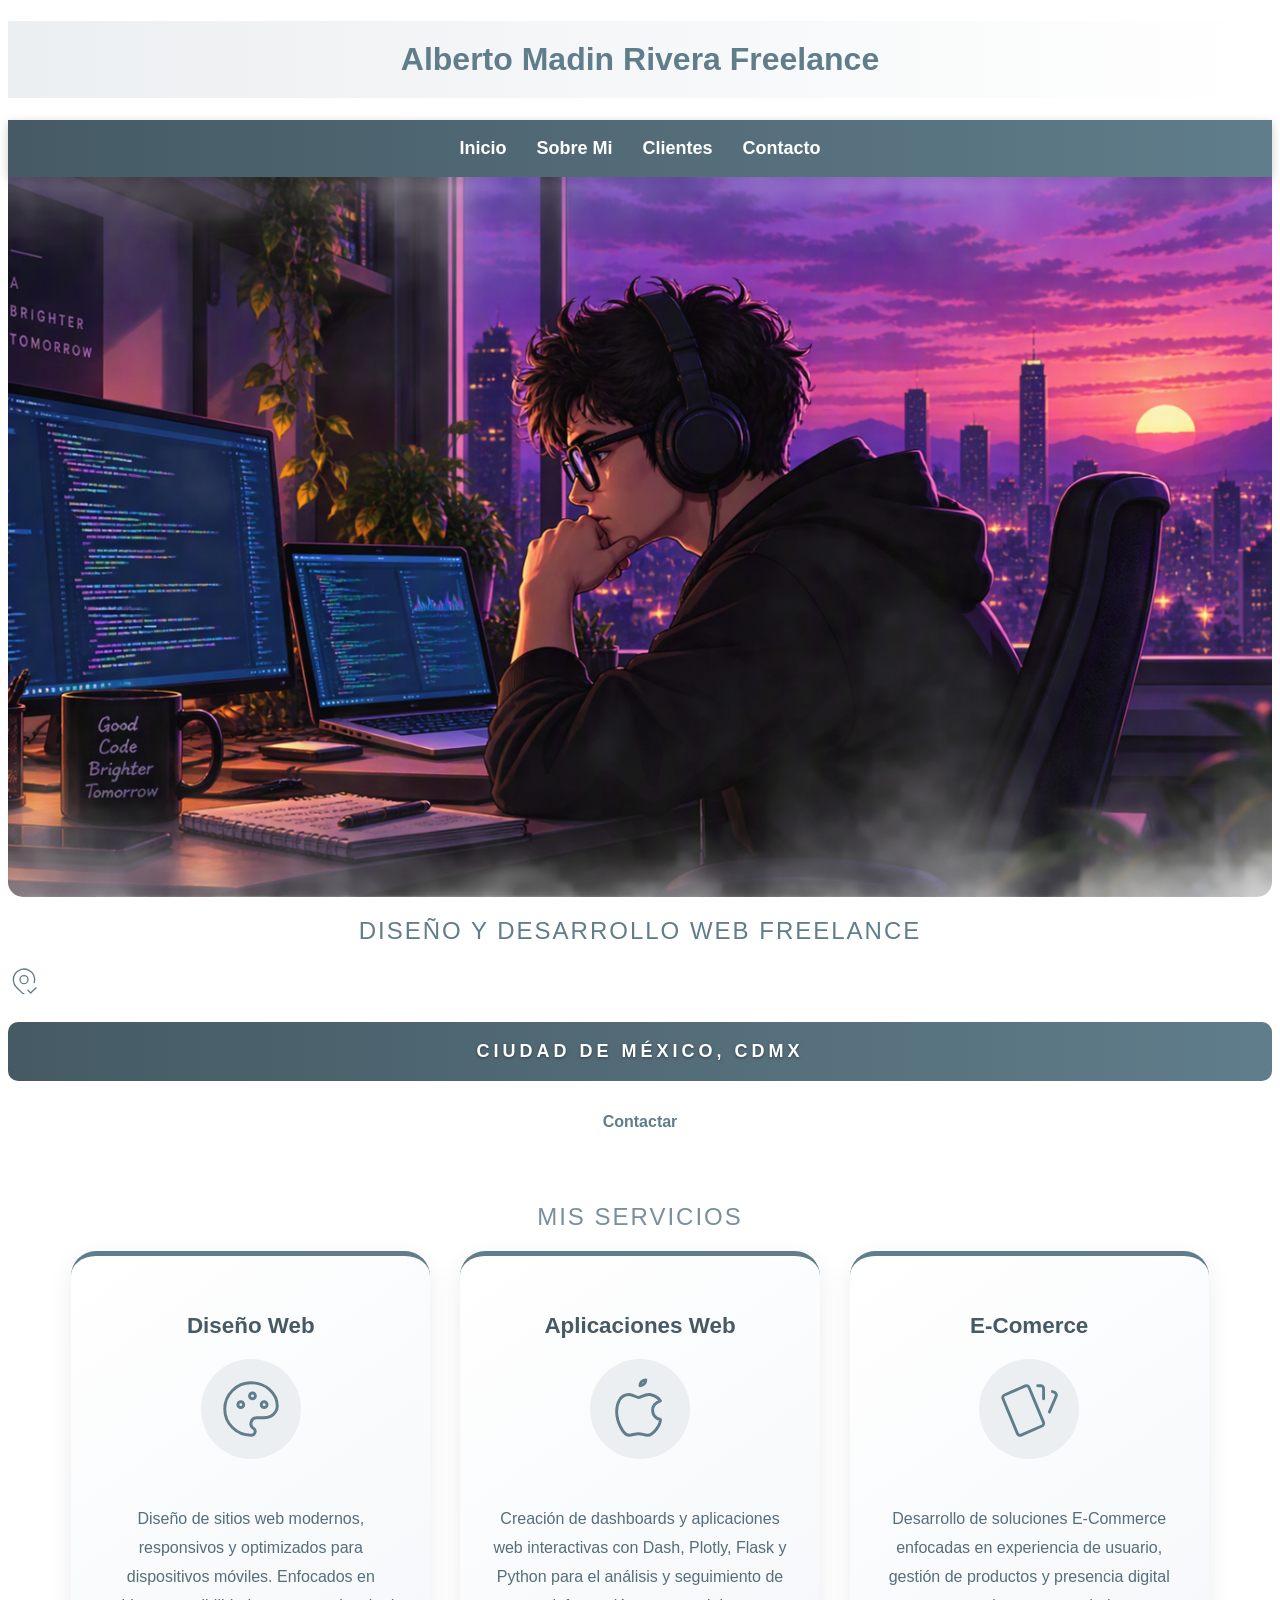
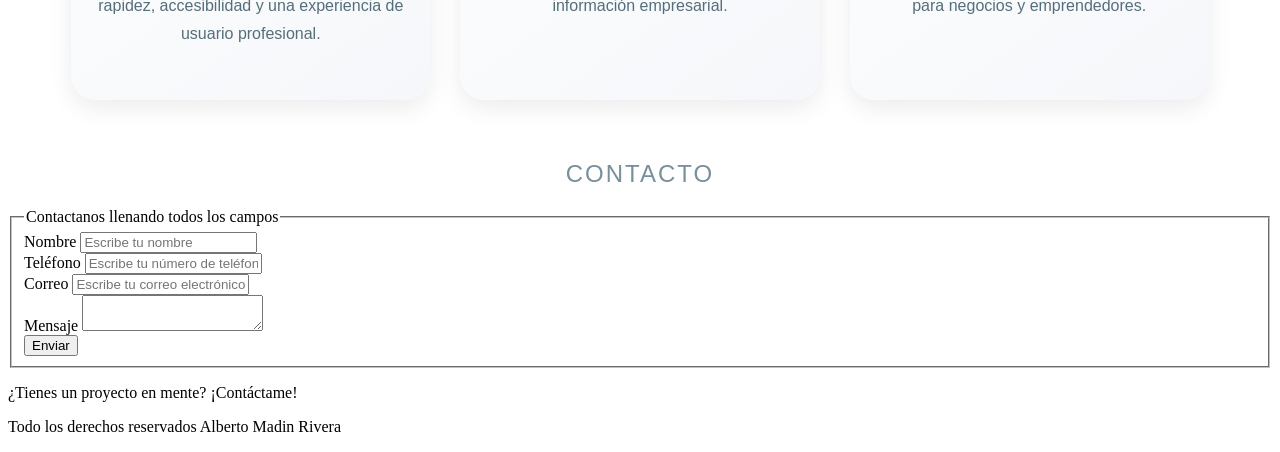
==== PARTE 2. CSS CON HTML/index.html @ 53b4ca52 "Replace SVG icon with Font Awesome icon in service section; add Tabler icons manual" ====
<!-- Esto es un comentario-->
<!DOCTYPE html>
<html lang="en">
<head>
    <meta charset="UTF-8">
    <meta name="viewport" content="width=device-width, initial-scale=1.0">
    <title>Diseñador Freelancer Alberto Madin Rivera</title>
    <link rel="preload" href="css/styles.css" as="style"> <!-- Preload del archivo CSS externo -->
    <link rel="stylesheet" href="css/styles.css"> <!-- Vincular el archivo CSS externo -->
</head>
<body>
    <header>
        <!-- Usar normalmente un h1 en cada archivo HTML -->
        <h1>Alberto Madin Rivera Freelance</h1>
    </header>
        <!-- Barra de navegación -->
    <nav>
        <a href="#">Inicio</a>
        <a href="#">Sobre Mi</a>
        <a href="#">Clientes</a>
        <a href="#">Contacto</a>
    </nav>

    <img src="img/Designer_2.png" alt="">

    <section class="section1">
        <h2>Diseño y Desarrollo Web Freelance</h2>
        <p><!--category: Mapversion: "2.10"unicode: "f94c"-->
                <svg
                xmlns="http://www.w3.org/2000/svg"
                width="32"
                height="32"
                viewBox="0 0 24 24"
                fill="none"
                stroke="#607d8b"
                stroke-width="1"
                stroke-linecap="round"
                stroke-linejoin="round"
                >
                <path d="M9 11a3 3 0 1 0 6 0a3 3 0 0 0 -6 0" />
                <path d="M11.87 21.48a1.992 1.992 0 0 1 -1.283 -.58l-4.244 -4.243a8 8 0 1 1 13.355 -3.474" />
                <path d="M15 19l2 2l4 -4" />
        </svg>
        </p>
        <p class="ubicacion">Ciudad de México, CDMX</p>

        <a class="contactar" href="#">Contactar</a>
    </section>

    <!-- Contenido principal -->
    <main>
        <h2>Mis Servicios</h2>
        <div class="servicios">
        <section class="servicio">
            <h3>Diseño Web</h3>
            <p>
                <!--category: Designtags: [color, paint, painter, picture, board, artist]version: "1.1"unicode: "eb01"-->
                <svg
                xmlns="http://www.w3.org/2000/svg"
                 width="32"
                 height="32"
                 viewBox="0 0 24 24"
                 fill="none"
                 stroke="#607d8b"
                 stroke-width="1"
                 stroke-linecap="round"
                 stroke-linejoin="round"
                 >
                    <path d="M12 21a9 9 0 0 1 0 -18c4.97 0 9 3.582 9 8c0 1.06 -.474 2.078 -1.318 2.828c-.844 .75 -1.989 1.172 -3.182 1.172h-2.5a2 2 0 0 0 -1 3.75a1.3 1.3 0 0 1 -1 2.25" />
                    <path d="M8.5 10.5m-1 0a1 1 0 1 0 2 0a1 1 0 1 0 -2 0" />
                    <path d="M12.5 7.5m-1 0a1 1 0 1 0 2 0a1 1 0 1 0 -2 0" />
                    <path d="M16.5 10.5m-1 0a1 1 0 1 0 2 0a1 1 0 1 0 -2 0" />
                </svg>
            </p>
            <p>Diseño de sitios web modernos, responsivos y optimizados 
                para dispositivos móviles. Enfocados en rapidez, accesibilidad y una 
                experiencia de usuario 
                profesional.
            </p>
        </section>

        <section class="servicio">
            <h3>Aplicaciones Web</h3>
            <p>
                <i class="fa-brands" fa-android></i>
            </p>
            <p>
                <svg
                  xmlns="http://www.w3.org/2000/svg"
                  width="32"
                  height="32"
                  viewBox="0 0 24 24"
                  fill="none"
                  stroke="#607d8b"
                  stroke-width="1"
                  stroke-linecap="round"
                  stroke-linejoin="round"
                >
                  <path d="M8.286 7.008c-3.216 0 -4.286 3.23 -4.286 5.92c0 3.229 2.143 8.072 4.286 8.072c1.165 -.05 1.799 -.538 3.214 -.538c1.406 0 1.607 .538 3.214 .538s4.286 -3.229 4.286 -5.381c-.03 -.011 -2.649 -.434 -2.679 -3.23c-.02 -2.335 2.589 -3.179 2.679 -3.228c-1.096 -1.606 -3.162 -2.113 -3.75 -2.153c-1.535 -.12 -3.032 1.077 -3.75 1.077c-.729 0 -2.036 -1.077 -3.214 -1.077z" />
                  <path d="M12 4a2 2 0 0 0 2 -2a2 2 0 0 0 -2 2" />
                </svg> 
            </p>
            <p>Creación de dashboards y aplicaciones web interactivas
                con Dash, Plotly, Flask y Python para el análisis y 
                seguimiento de información empresarial.
            </p>
        </section>

        <section class="servicio">
            <h3>E-Comerce</h3>
            <p>
                <svg
                  xmlns="http://www.w3.org/2000/svg"
                  width="32"
                  height="32"
                  viewBox="0 0 24 24"
                  fill="none"
                  stroke="#607d8b"
                  stroke-width="1"
                  stroke-linecap="round"
                  stroke-linejoin="round"
                >
                  <path d="M3.604 7.197l7.138 -3.109a.96 .96 0 0 1 1.27 .527l4.924 11.902a1 1 0 0 1 -.514 1.304l-7.137 3.109a.96 .96 0 0 1 -1.271 -.527l-4.924 -11.903a1 1 0 0 1 .514 -1.304z" />
                  <path d="M15 4h1a1 1 0 0 1 1 1v3.5" />
                  <path d="M20 6c.264 .112 .52 .217 .768 .315a1 1 0 0 1 .53 1.311l-2.298 5.374" />
                </svg>
                </p>
                <p>Desarrollo de soluciones E-Commerce enfocadas en
                    experiencia de usuario, gestión de productos y
                    presencia digital para negocios y emprendedores.
                </p>
            </section>
            </div>
    </main>

    <section>
        <h2>Contacto</h2>

        <form action="">
            <fieldset>
                <legend>Contactanos llenando todos los campos</legend>
                
                <div>
                    <label>Nombre</label>
                    <input type="text" placeholder="Escribe tu nombre" required>
                </div>
                
                <div>
                    <label>Teléfono</label>
                    <input type="tel" placeholder="Escribe tu número de teléfono" required>
                </div>
                
                <div>
                    <label>Correo</label>
                    <input type="email" placeholder="Escribe tu correo electrónico" required>
                </div>
                
                <div>
                    <label>Mensaje</label>
                    <textarea></textarea>
                </div>

                <div>
                    <input type="submit" value="Enviar">
                </div>
            </fieldset>
        </form>

        <p>¿Tienes un proyecto en mente? ¡Contáctame!</p>
    </section>

    <!-- Pie de página -->
    <footer>
        <p>Todo los derechos reservados Alberto Madin Rivera</p>
    </footer>
</body>
</html>
---- PARTE 2. CSS CON HTML/css/styles.css ----
/* Estilo general del h1 */
h1 {
    background: linear-gradient(
        to right,
        #eceff1,
        #ffffff
    );
    color: #607d8b;
    text-align: center;
    font-family: "Century Gothic", Arial, sans-serif;
    padding: 20px;
}

/* Estilo general del h2 */
h2{
    color: #78909c;
    font-family: "Century Gothic", Arial, sans-serif;
    text-align: center;
    font-size: 1.5rem;
    font-weight: 300;
    letter-spacing: 2px;
    text-transform: uppercase;
    margin-top: 20px;
}

/* Estilo del menú de navegación */
nav {
    background: linear-gradient(
        to right,
        #455a64,
        #607d8b
    );

    padding: 18px;

    display: flex;
    justify-content: center;
    gap: 30px;

    box-shadow: 0px 3px 10px rgba(0,0,0,0.2);
}

/* Estilo de los enlaces del menú de navegación */
nav a {
    color: white;
    text-decoration: none;
    font-family: "Century Gothic", Arial, sans-serif;
    font-size: 18px;
    font-weight: bold;
    transition: 0.3s;
}

/* Estilo de los enlaces del menú de navegación al pasar el mouse */
nav a:hover {
    color: #ffd54f;
}

/* Estilo de la sección */
img{
    width: 100%;
    height: 80vh;
    object-fit: cover;
    object-position: center;
    display: block;
    border-radius: 0 0 15px 15px;
}

/* Estilo de la ubicación2 CDMX*/
.ubicacion{
    color: #ffffff !important;
    background: linear-gradient(
        to right,
        #455a64,
        #607d8b
    );
    font-family: "Century Gothic", sans-serif;
    font-size: 18px;
    font-weight: bold;
    text-align: center;
    padding: 15px;
    letter-spacing: 4px;
    text-transform: uppercase;
    border-radius: 10px;
    text-shadow:
        0 1px 3px rgba(0,0,0,.4);
}

/* Estilo de la sección */
.section1 h2{
    color: #607d8b;
    font-family: "Century Gothic", sans-serif;
}

/* Estilo de los párrafos de la sección */
.section1 p{
    color: #455a64;
    font-family: "Century Gothic", sans-serif;
    line-height: 1.6;
}

.section1 a{
    text-align: center;
    display: block;
    width: fit-content;
    margin: 20px auto;
    padding: 12px 24px;
    background: transparent;
    color: #607d8b;
    text-decoration: none;
    border-radius: 30px;
    font-family: "Century Gothic", sans-serif;
    font-weight: 600;
    transition:.3s ease;
}

.section1 a:hover{
    background: #607d8b;
    color: white;
}

/* =========================
   CONTENEDOR PRINCIPAL
========================= */
main{
    width: 90%;
    max-width: 1200px;
    margin: 60px auto;
}

/* =========================
   GRID DE SERVICIOS
========================= */
.servicios{
    display: grid;
    grid-template-columns: repeat(3, 1fr);
    gap: 30px;
}

/* =========================
   TARJETAS DE SERVICIO
========================= */
.servicios section{
    background: linear-gradient(
        145deg,
        #ffffff,
        #f5f7fa
    );

    border-radius: 25px;
    padding: 35px 25px;

    text-align: center;

    box-shadow:
        0 8px 25px rgba(0,0,0,0.08);

    transition: all 0.35s ease;

    border-top: 5px solid #607d8b;
}

.servicios section:hover{
    transform: translateY(-10px);
    box-shadow:
        0 15px 35px rgba(0,0,0,0.15);
}

/* =========================
   ICONOS
========================= */
.servicios svg{
    width: 70px;
    height: 70px;

    stroke: #607d8b;

    padding: 15px;

    background-color: #eceff1;

    border-radius: 50%;

    margin-bottom: 20px;
}

/* =========================
   TITULOS
========================= */
.servicios h3{
    color: #455a64;
    font-family: "Century Gothic", Arial, sans-serif;
    font-size: 1.4rem;
    margin-bottom: 20px;
}

/* =========================
   TEXTO
========================= */
.servicios p{
    color: #546e7a;
    font-family: "Century Gothic", Arial, sans-serif;
    line-height: 1.8;
}

/* =========================
   RESPONSIVE
========================= */
@media (max-width: 900px){

    .servicios{
        grid-template-columns: 1fr;
    }

}
---- PARTE 2. CSS CON HTML/css/styles.css ----
/* Estilo general del h1 */
h1 {
    background: linear-gradient(
        to right,
        #eceff1,
        #ffffff
    );
    color: #607d8b;
    text-align: center;
    font-family: "Century Gothic", Arial, sans-serif;
    padding: 20px;
}

/* Estilo general del h2 */
h2{
    color: #78909c;
    font-family: "Century Gothic", Arial, sans-serif;
    text-align: center;
    font-size: 1.5rem;
    font-weight: 300;
    letter-spacing: 2px;
    text-transform: uppercase;
    margin-top: 20px;
}

/* Estilo del menú de navegación */
nav {
    background: linear-gradient(
        to right,
        #455a64,
        #607d8b
    );

    padding: 18px;

    display: flex;
    justify-content: center;
    gap: 30px;

    box-shadow: 0px 3px 10px rgba(0,0,0,0.2);
}

/* Estilo de los enlaces del menú de navegación */
nav a {
    color: white;
    text-decoration: none;
    font-family: "Century Gothic", Arial, sans-serif;
    font-size: 18px;
    font-weight: bold;
    transition: 0.3s;
}

/* Estilo de los enlaces del menú de navegación al pasar el mouse */
nav a:hover {
    color: #ffd54f;
}

/* Estilo de la sección */
img{
    width: 100%;
    height: 80vh;
    object-fit: cover;
    object-position: center;
    display: block;
    border-radius: 0 0 15px 15px;
}

/* Estilo de la ubicación2 CDMX*/
.ubicacion{
    color: #ffffff !important;
    background: linear-gradient(
        to right,
        #455a64,
        #607d8b
    );
    font-family: "Century Gothic", sans-serif;
    font-size: 18px;
    font-weight: bold;
    text-align: center;
    padding: 15px;
    letter-spacing: 4px;
    text-transform: uppercase;
    border-radius: 10px;
    text-shadow:
        0 1px 3px rgba(0,0,0,.4);
}

/* Estilo de la sección */
.section1 h2{
    color: #607d8b;
    font-family: "Century Gothic", sans-serif;
}

/* Estilo de los párrafos de la sección */
.section1 p{
    color: #455a64;
    font-family: "Century Gothic", sans-serif;
    line-height: 1.6;
}

.section1 a{
    text-align: center;
    display: block;
    width: fit-content;
    margin: 20px auto;
    padding: 12px 24px;
    background: transparent;
    color: #607d8b;
    text-decoration: none;
    border-radius: 30px;
    font-family: "Century Gothic", sans-serif;
    font-weight: 600;
    transition:.3s ease;
}

.section1 a:hover{
    background: #607d8b;
    color: white;
}

/* =========================
   CONTENEDOR PRINCIPAL
========================= */
main{
    width: 90%;
    max-width: 1200px;
    margin: 60px auto;
}

/* =========================
   GRID DE SERVICIOS
========================= */
.servicios{
    display: grid;
    grid-template-columns: repeat(3, 1fr);
    gap: 30px;
}

/* =========================
   TARJETAS DE SERVICIO
========================= */
.servicios section{
    background: linear-gradient(
        145deg,
        #ffffff,
        #f5f7fa
    );

    border-radius: 25px;
    padding: 35px 25px;

    text-align: center;

    box-shadow:
        0 8px 25px rgba(0,0,0,0.08);

    transition: all 0.35s ease;

    border-top: 5px solid #607d8b;
}

.servicios section:hover{
    transform: translateY(-10px);
    box-shadow:
        0 15px 35px rgba(0,0,0,0.15);
}

/* =========================
   ICONOS
========================= */
.servicios svg{
    width: 70px;
    height: 70px;

    stroke: #607d8b;

    padding: 15px;

    background-color: #eceff1;

    border-radius: 50%;

    margin-bottom: 20px;
}

/* =========================
   TITULOS
========================= */
.servicios h3{
    color: #455a64;
    font-family: "Century Gothic", Arial, sans-serif;
    font-size: 1.4rem;
    margin-bottom: 20px;
}

/* =========================
   TEXTO
========================= */
.servicios p{
    color: #546e7a;
    font-family: "Century Gothic", Arial, sans-serif;
    line-height: 1.8;
}

/* =========================
   RESPONSIVE
========================= */
@media (max-width: 900px){

    .servicios{
        grid-template-columns: 1fr;
    }

}
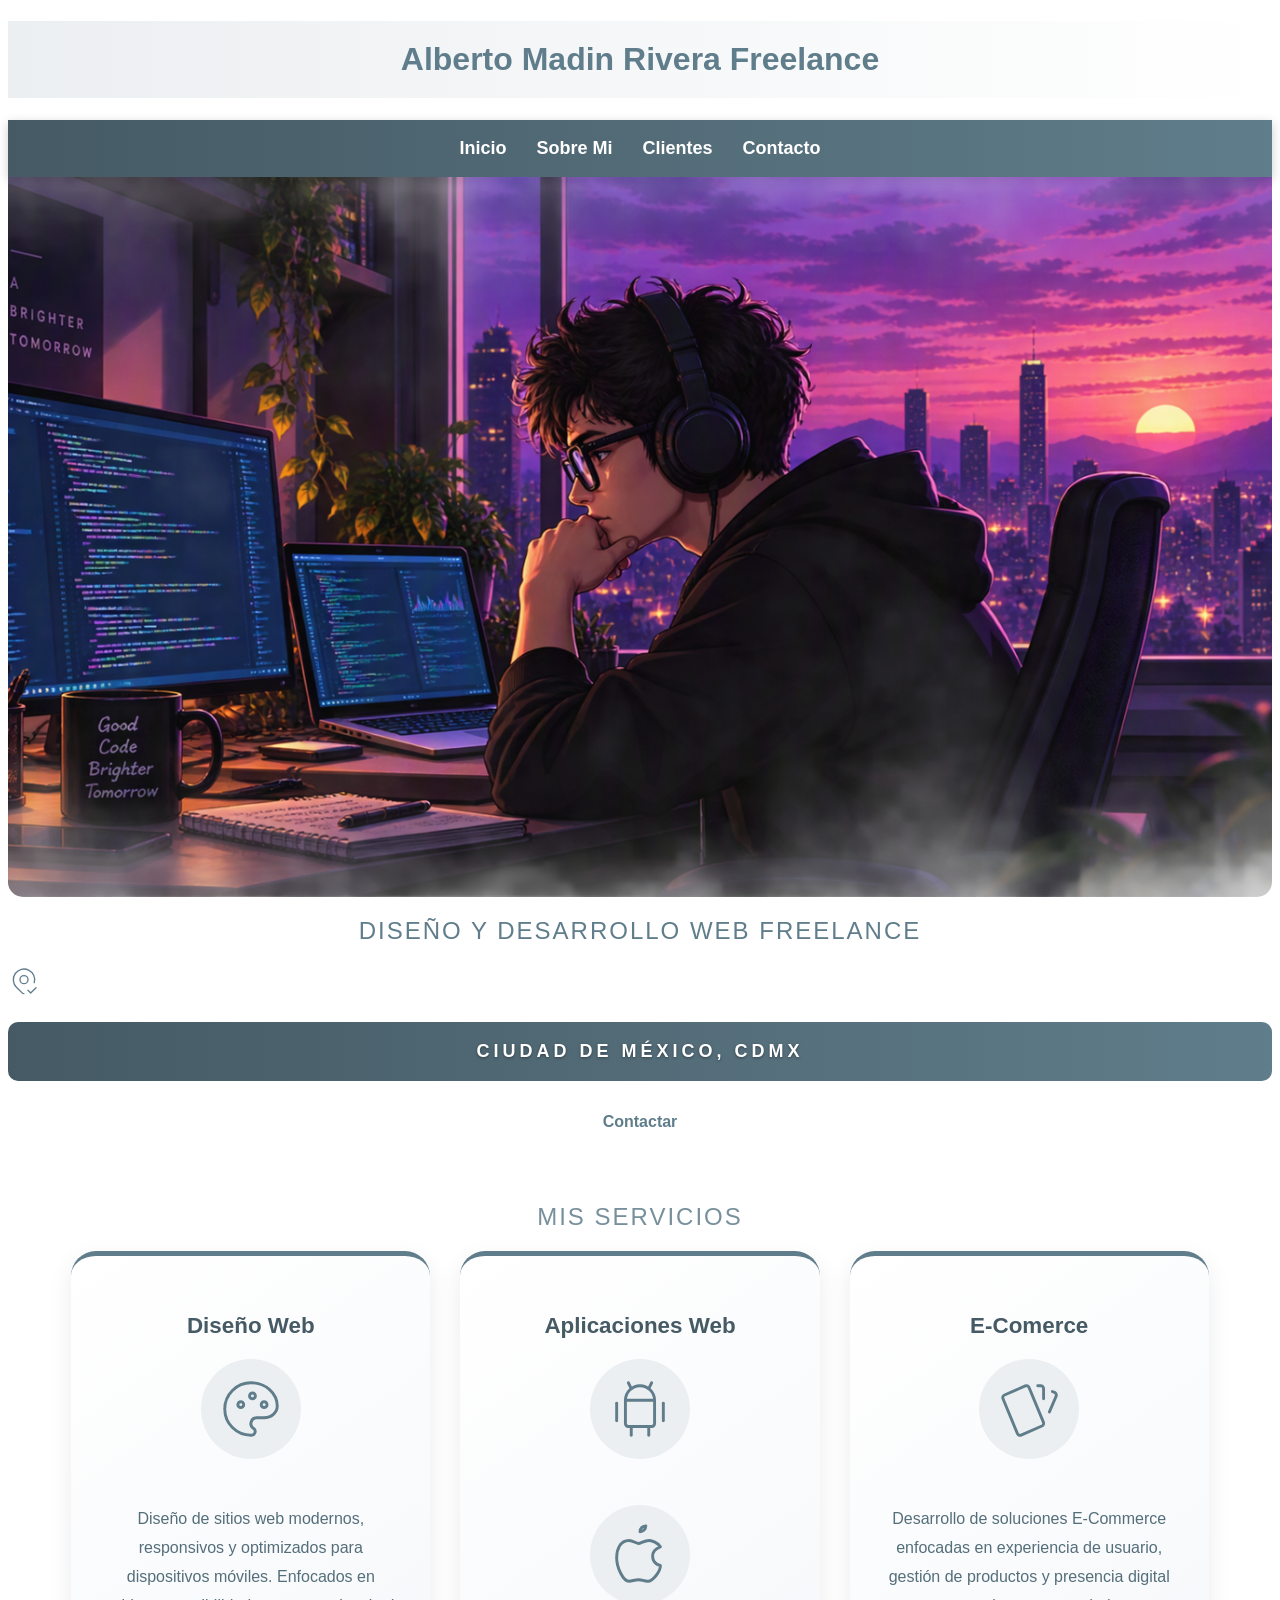
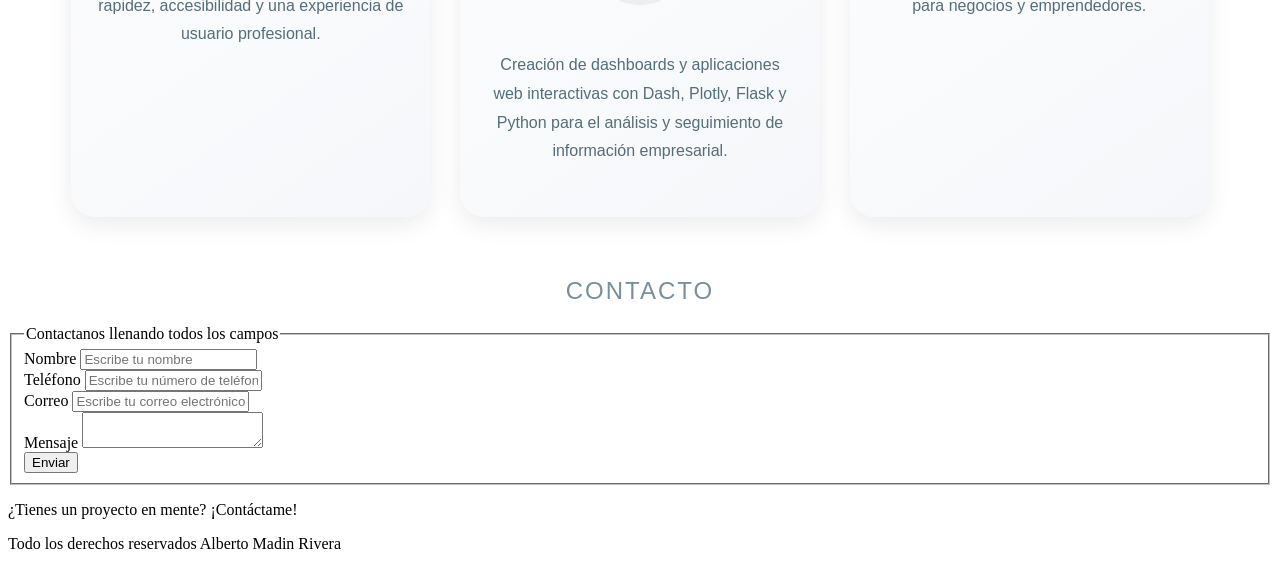
==== commit bbf74e3b: "Replace Font Awesome icon with SVG in "Aplicaciones Web" section; add metadata comments" ====
--- a/PARTE 2. CSS CON HTML/index.html
+++ b/PARTE 2. CSS CON HTML/index.html
@@ -82,7 +82,31 @@
         <section class="servicio">
             <h3>Aplicaciones Web</h3>
             <p>
-                <i class="fa-brands" fa-android></i>
+                <!--
+                tags: [os, company, system, interface, software, logo]
+                category: Brand
+                version: "1.9"
+                unicode: "ec16"
+                -->
+                <svg
+                  xmlns="http://www.w3.org/2000/svg"
+                  width="32"
+                  height="32"
+                  viewBox="0 0 24 24"
+                  fill="none"
+                  stroke="#607d8b"
+                  stroke-width="1"
+                  stroke-linecap="round"
+                  stroke-linejoin="round"
+                >
+                  <path d="M4 10l0 6" />
+                  <path d="M20 10l0 6" />
+                  <path d="M7 9h10v8a1 1 0 0 1 -1 1h-8a1 1 0 0 1 -1 -1v-8a5 5 0 0 1 10 0" />
+                  <path d="M8 3l1 2" />
+                  <path d="M16 3l-1 2" />
+                  <path d="M9 18l0 3" />
+                  <path d="M15 18l0 3" />
+                </svg>
             </p>
             <p>
                 <svg
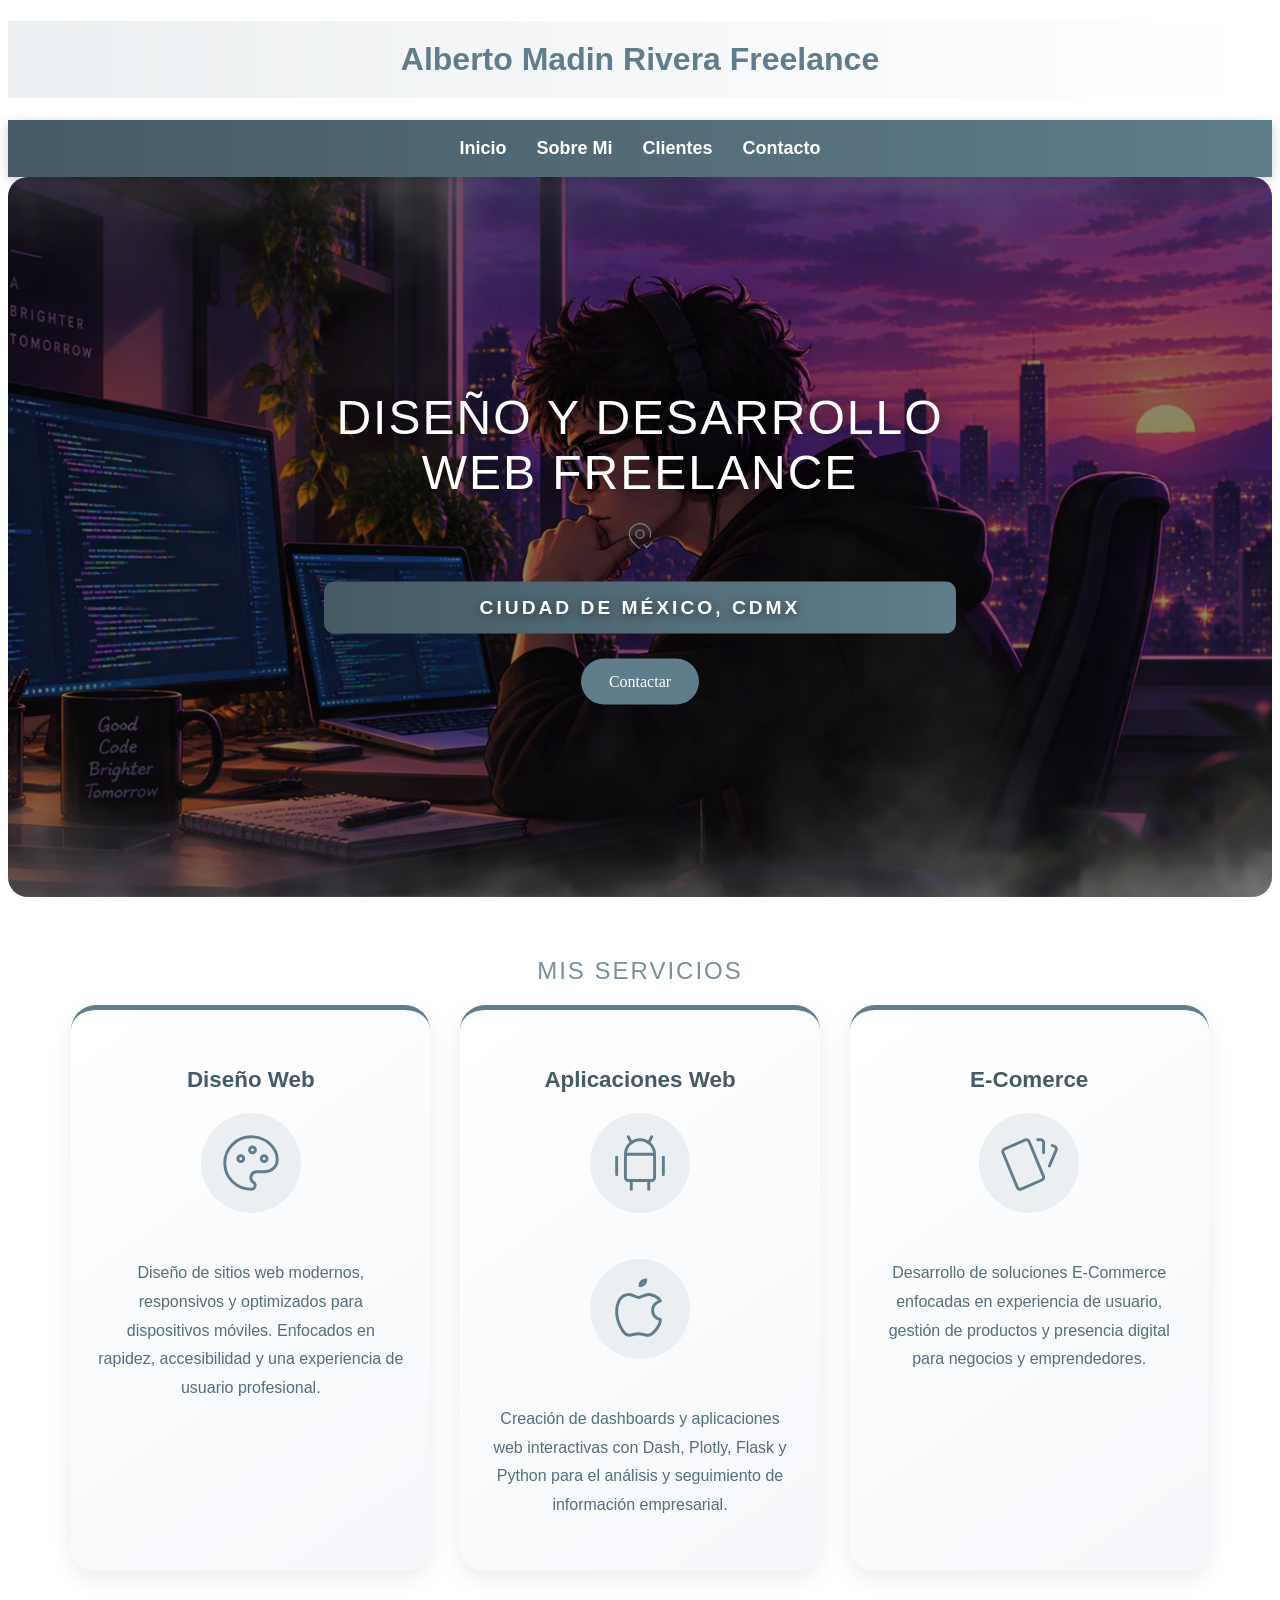
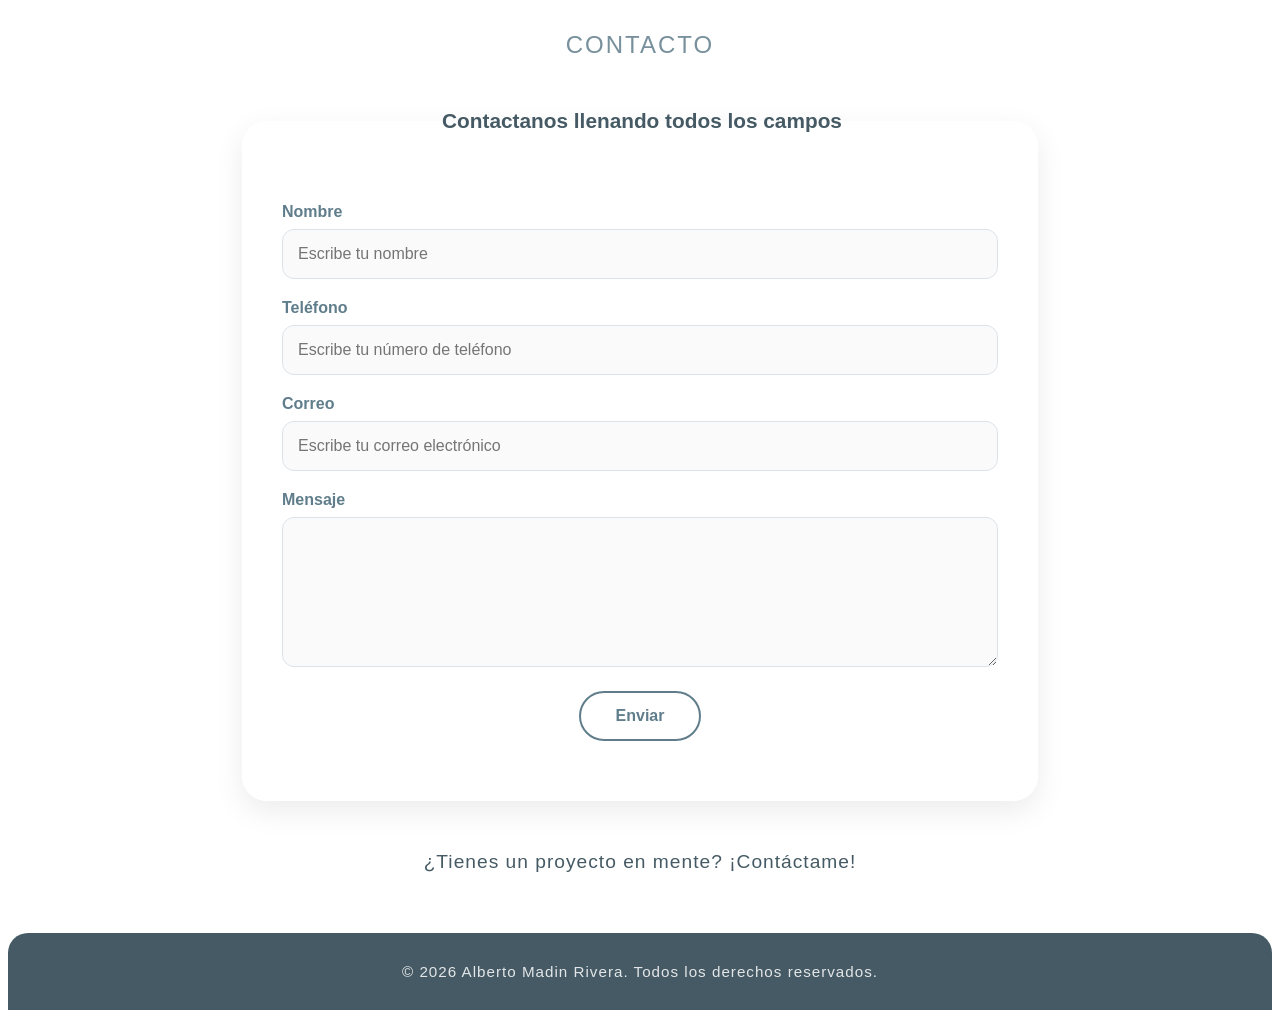
==== commit 901adadc: "Add contact section with form styling and hero image; update HTML structure" ====
--- a/PARTE 2. CSS CON HTML/index.html
+++ b/PARTE 2. CSS CON HTML/index.html
@@ -21,30 +21,31 @@
         <a href="#">Contacto</a>
     </nav>
 
-    <img src="img/Designer_2.png" alt="">
-
-    <section class="section1">
-        <h2>Diseño y Desarrollo Web Freelance</h2>
-        <p><!--category: Mapversion: "2.10"unicode: "f94c"-->
-                <svg
-                xmlns="http://www.w3.org/2000/svg"
-                width="32"
-                height="32"
-                viewBox="0 0 24 24"
-                fill="none"
-                stroke="#607d8b"
-                stroke-width="1"
-                stroke-linecap="round"
-                stroke-linejoin="round"
-                >
-                <path d="M9 11a3 3 0 1 0 6 0a3 3 0 0 0 -6 0" />
-                <path d="M11.87 21.48a1.992 1.992 0 0 1 -1.283 -.58l-4.244 -4.243a8 8 0 1 1 13.355 -3.474" />
-                <path d="M15 19l2 2l4 -4" />
-        </svg>
-        </p>
-        <p class="ubicacion">Ciudad de México, CDMX</p>
-
-        <a class="contactar" href="#">Contactar</a>
+    <section class="hero">
+        <img src="img/Designer_2.png" alt="">
+        <div class="hero-contenido">
+            <h2>Diseño y Desarrollo Web Freelance</h2>
+                <p><!--category: Mapversion: "2.10"unicode: "f94c"-->
+                    <svg
+                    xmlns="http://www.w3.org/2000/svg"
+                    width="32"
+                    height="32"
+                    viewBox="0 0 24 24"
+                    fill="none"
+                    stroke="#607d8b"
+                    stroke-width="1"
+                    stroke-linecap="round"
+                    stroke-linejoin="round"
+                    >
+                    <path d="M9 11a3 3 0 1 0 6 0a3 3 0 0 0 -6 0" />
+                    <path d="M11.87 21.48a1.992 1.992 0 0 1 -1.283 -.58l-4.244 -4.243a8 8 0 1 1 13.355 -3.474" />
+                    <path d="M15 19l2 2l4 -4" />
+                </svg>
+            </p>
+            <p class="ubicacion">Ciudad de México, CDMX</p>
+            <a class="contactar" href="#">Contactar</a>
+        </div>
+        </section>
     </section>
 
     <!-- Contenido principal -->
@@ -190,12 +191,12 @@
             </fieldset>
         </form>
 
-        <p>¿Tienes un proyecto en mente? ¡Contáctame!</p>
+        <p class="mensaje-contacto">¿Tienes un proyecto en mente? ¡Contáctame!</p>
     </section>
 
     <!-- Pie de página -->
     <footer>
-        <p>Todo los derechos reservados Alberto Madin Rivera</p>
+        <p>&copy; 2026 Alberto Madin Rivera. Todos los derechos reservados.</p>
     </footer>
 </body>
 </html>                     
--- a/PARTE 2. CSS CON HTML/css/styles.css
+++ b/PARTE 2. CSS CON HTML/css/styles.css
@@ -214,3 +214,206 @@
 }
 
 
+/* SECCIÓN DE CONTACTO FORM*/
+/* ==========================
+   SECCIÓN CONTACTO
+========================== */
+form{
+    max-width: 800px;
+    margin: 50px auto;
+}
+
+/* ==========================
+   CONTENEDOR
+========================== */
+fieldset{
+    border: none;
+    background: #ffffff;
+    padding: 40px;
+    border-radius: 25px;
+    box-shadow:
+        0 10px 30px rgba(0,0,0,.08);
+}
+
+/* ==========================
+   TÍTULO DEL FORMULARIO
+========================== */
+
+legend{
+    width: 100%;
+    text-align: center;
+    font-family: "Century Gothic", sans-serif;
+    font-size: 1.3rem;
+    font-weight: bold;
+    color: #455a64;
+    margin-bottom: 30px;
+}
+
+/* ==========================
+   CAMPOS
+========================== */
+fieldset div{
+    margin-bottom: 20px;
+}
+
+/* ==========================
+   LABELS
+========================== */
+label{
+    display: block;
+    margin-bottom: 8px;
+    color: #607d8b;
+    font-family: "Century Gothic", sans-serif;
+    font-weight: 600;
+}
+
+/* ==========================
+   INPUTS Y TEXTAREA
+========================== */
+input,
+textarea{
+    width: 100%;
+    padding: 15px;
+    border: 1px solid #dce3e8;
+    border-radius: 12px;
+    font-family: "Century Gothic", sans-serif;
+    font-size: 16px;
+    background-color: #fafafa;
+    transition: .3s ease;
+    box-sizing: border-box;
+}
+
+/* ==========================
+   EFECTO FOCUS
+========================== */
+input:focus,
+textarea:focus{
+    outline: none;
+    border-color: #607d8b;
+    box-shadow:
+        0 0 10px rgba(96,125,139,.20);
+}
+
+/* ==========================
+   ÁREA DE MENSAJE
+========================== */
+textarea{
+    min-height: 150px;
+    resize: vertical;
+}
+
+/* ==========================
+   BOTÓN ENVIAR
+========================== */
+input[type="submit"]{
+    width: auto;
+    display: block;
+    margin: 20px auto 0;
+    padding: 14px 35px;
+    background: transparent;
+    color: #607d8b;
+    border: 2px solid #607d8b;
+    border-radius: 30px;
+    cursor: pointer;
+    font-weight: bold;
+}
+
+/* ==========================
+   HOVER BOTÓN
+========================== */
+input[type="submit"]:hover{
+    background: #607d8b;
+    color: white;
+    transform: translateY(-2px);
+}
+
+.hero{
+    position: relative;
+    width: 100%;
+    height: 80vh;
+    overflow: hidden;
+    border-radius: 20px;
+}
+.hero img{
+    width: 100%;
+    height: 100%;
+    object-fit: cover;
+    display: block;
+}
+.hero::before{
+    content: "";
+    position: absolute;
+    top: 0;
+    left: 0;
+    width: 100%;
+    height: 100%;
+    background: rgba(0,0,0,.45);
+    z-index: 1;
+}
+.hero-contenido{
+    position: absolute;
+    top: 50%;
+    left: 50%;
+    transform: translate(-50%, -50%);
+    z-index: 2;
+    text-align: center;
+    color: white;
+}
+.hero-contenido h2{
+    color: white;
+    font-size: 3rem;
+    font-family: "Century Gothic", sans-serif;
+    margin-bottom: 20px;
+    text-shadow:
+        0 3px 15px rgba(0,0,0,.5);
+}
+.hero-contenido p{
+    font-size: 1.2rem;
+    letter-spacing: 3px;
+    margin-bottom: 25px;
+    color: rgba(255,255,255,.9);
+    text-shadow:
+        0 2px 10px rgba(0,0,0,.5);
+}
+.hero-contenido a{
+    display: inline-block;
+    padding: 14px 28px;
+    background: #607d8b;
+    color: white;
+    text-decoration: none;
+    border-radius: 30px;
+    transition: .3s;
+}
+.hero-contenido a:hover{
+    background: #455a64;
+    transform: translateY(-3px);
+}
+
+/* MENSAJE DE CONTACTO */
+.mensaje-contacto{
+    text-align: center;
+    font-family: "Century Gothic", sans-serif;
+    font-size: 1.2rem;
+    color: #455a64;
+    margin-top: 30px;
+    margin-bottom: 30px;
+    letter-spacing: 1px;
+}
+
+/* ==========================
+   PIE DE PÁGINA*/
+footer{
+    margin-top: 60px;
+    padding: 30px 20px;
+    background: #455a64;
+    text-align: center;
+    border-radius: 20px 20px 0 0;
+}
+
+footer p{
+    color: rgba(255,255,255,.85);
+    font-family: "Century Gothic", sans-serif;
+    font-size: 0.95rem;
+    letter-spacing: 1px;
+    margin: 0;
+}
--- a/PARTE 2. CSS CON HTML/css/styles.css
+++ b/PARTE 2. CSS CON HTML/css/styles.css
@@ -214,3 +214,206 @@
 }
 
 
+/* SECCIÓN DE CONTACTO FORM*/
+/* ==========================
+   SECCIÓN CONTACTO
+========================== */
+form{
+    max-width: 800px;
+    margin: 50px auto;
+}
+
+/* ==========================
+   CONTENEDOR
+========================== */
+fieldset{
+    border: none;
+    background: #ffffff;
+    padding: 40px;
+    border-radius: 25px;
+    box-shadow:
+        0 10px 30px rgba(0,0,0,.08);
+}
+
+/* ==========================
+   TÍTULO DEL FORMULARIO
+========================== */
+
+legend{
+    width: 100%;
+    text-align: center;
+    font-family: "Century Gothic", sans-serif;
+    font-size: 1.3rem;
+    font-weight: bold;
+    color: #455a64;
+    margin-bottom: 30px;
+}
+
+/* ==========================
+   CAMPOS
+========================== */
+fieldset div{
+    margin-bottom: 20px;
+}
+
+/* ==========================
+   LABELS
+========================== */
+label{
+    display: block;
+    margin-bottom: 8px;
+    color: #607d8b;
+    font-family: "Century Gothic", sans-serif;
+    font-weight: 600;
+}
+
+/* ==========================
+   INPUTS Y TEXTAREA
+========================== */
+input,
+textarea{
+    width: 100%;
+    padding: 15px;
+    border: 1px solid #dce3e8;
+    border-radius: 12px;
+    font-family: "Century Gothic", sans-serif;
+    font-size: 16px;
+    background-color: #fafafa;
+    transition: .3s ease;
+    box-sizing: border-box;
+}
+
+/* ==========================
+   EFECTO FOCUS
+========================== */
+input:focus,
+textarea:focus{
+    outline: none;
+    border-color: #607d8b;
+    box-shadow:
+        0 0 10px rgba(96,125,139,.20);
+}
+
+/* ==========================
+   ÁREA DE MENSAJE
+========================== */
+textarea{
+    min-height: 150px;
+    resize: vertical;
+}
+
+/* ==========================
+   BOTÓN ENVIAR
+========================== */
+input[type="submit"]{
+    width: auto;
+    display: block;
+    margin: 20px auto 0;
+    padding: 14px 35px;
+    background: transparent;
+    color: #607d8b;
+    border: 2px solid #607d8b;
+    border-radius: 30px;
+    cursor: pointer;
+    font-weight: bold;
+}
+
+/* ==========================
+   HOVER BOTÓN
+========================== */
+input[type="submit"]:hover{
+    background: #607d8b;
+    color: white;
+    transform: translateY(-2px);
+}
+
+.hero{
+    position: relative;
+    width: 100%;
+    height: 80vh;
+    overflow: hidden;
+    border-radius: 20px;
+}
+.hero img{
+    width: 100%;
+    height: 100%;
+    object-fit: cover;
+    display: block;
+}
+.hero::before{
+    content: "";
+    position: absolute;
+    top: 0;
+    left: 0;
+    width: 100%;
+    height: 100%;
+    background: rgba(0,0,0,.45);
+    z-index: 1;
+}
+.hero-contenido{
+    position: absolute;
+    top: 50%;
+    left: 50%;
+    transform: translate(-50%, -50%);
+    z-index: 2;
+    text-align: center;
+    color: white;
+}
+.hero-contenido h2{
+    color: white;
+    font-size: 3rem;
+    font-family: "Century Gothic", sans-serif;
+    margin-bottom: 20px;
+    text-shadow:
+        0 3px 15px rgba(0,0,0,.5);
+}
+.hero-contenido p{
+    font-size: 1.2rem;
+    letter-spacing: 3px;
+    margin-bottom: 25px;
+    color: rgba(255,255,255,.9);
+    text-shadow:
+        0 2px 10px rgba(0,0,0,.5);
+}
+.hero-contenido a{
+    display: inline-block;
+    padding: 14px 28px;
+    background: #607d8b;
+    color: white;
+    text-decoration: none;
+    border-radius: 30px;
+    transition: .3s;
+}
+.hero-contenido a:hover{
+    background: #455a64;
+    transform: translateY(-3px);
+}
+
+/* MENSAJE DE CONTACTO */
+.mensaje-contacto{
+    text-align: center;
+    font-family: "Century Gothic", sans-serif;
+    font-size: 1.2rem;
+    color: #455a64;
+    margin-top: 30px;
+    margin-bottom: 30px;
+    letter-spacing: 1px;
+}
+
+/* ==========================
+   PIE DE PÁGINA*/
+footer{
+    margin-top: 60px;
+    padding: 30px 20px;
+    background: #455a64;
+    text-align: center;
+    border-radius: 20px 20px 0 0;
+}
+
+footer p{
+    color: rgba(255,255,255,.85);
+    font-family: "Century Gothic", sans-serif;
+    font-size: 0.95rem;
+    letter-spacing: 1px;
+    margin: 0;
+}
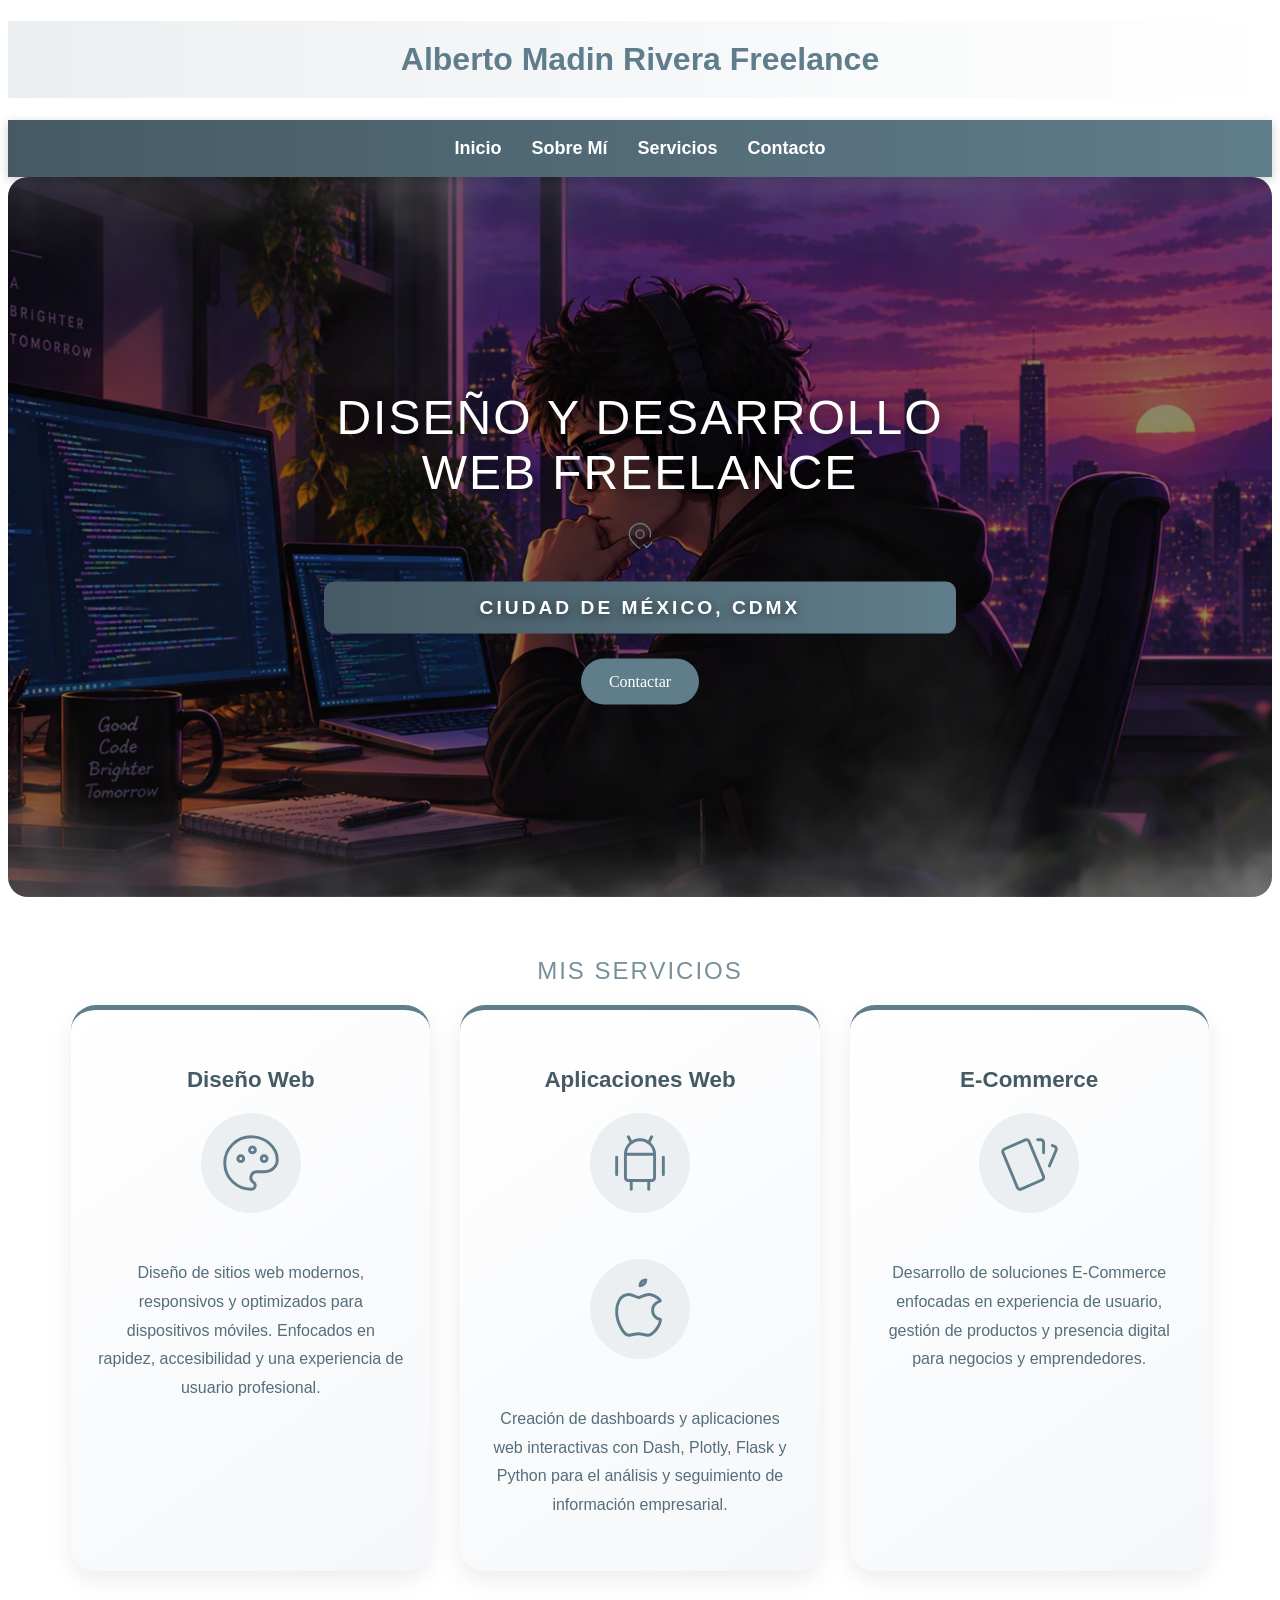
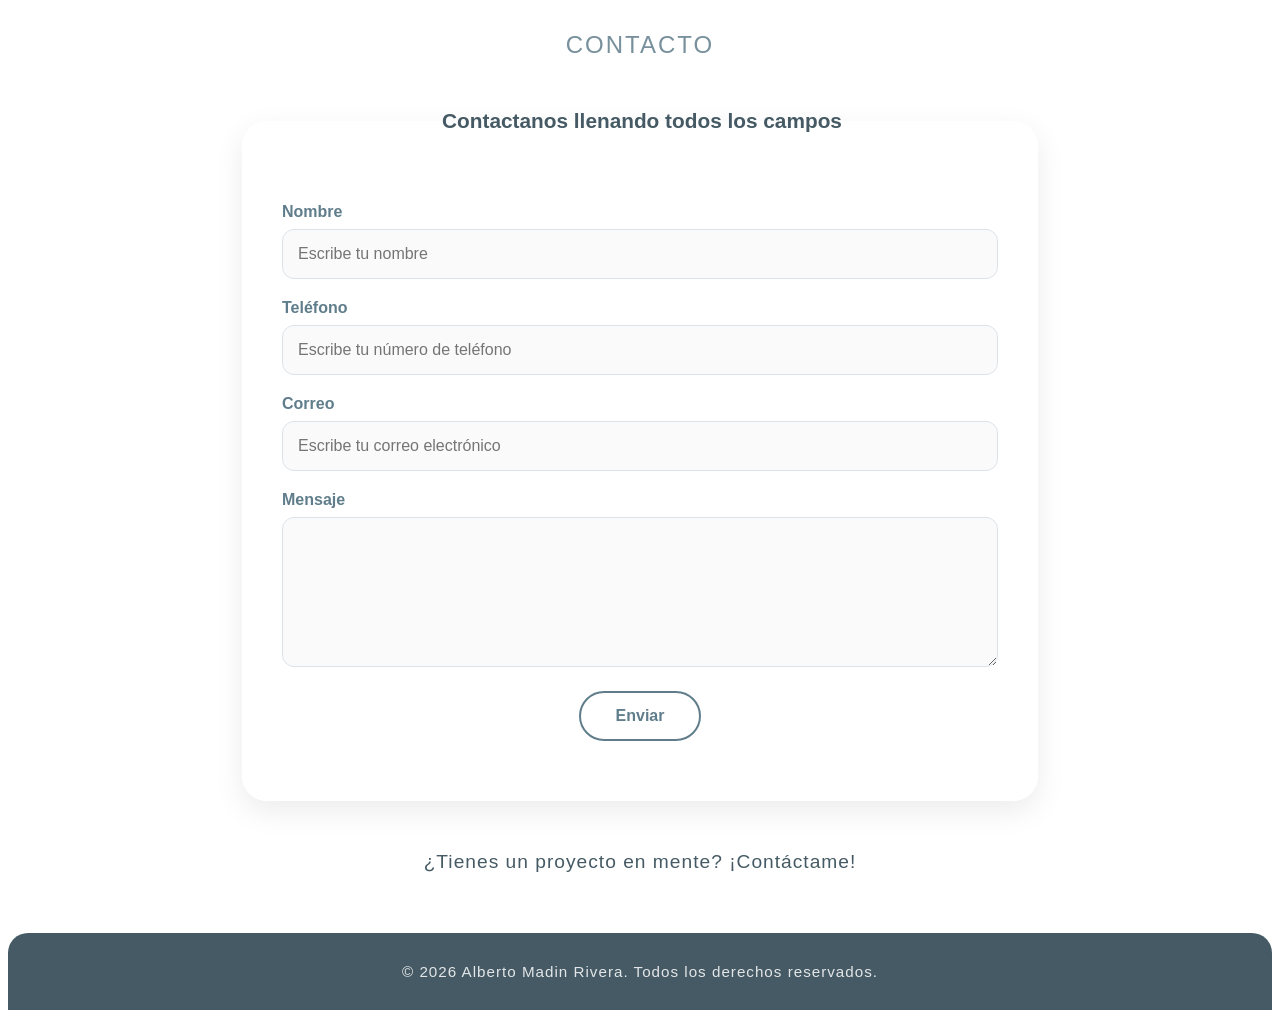
==== commit cd3de278: "Fix typos in navigation and service section headings" ====
--- a/PARTE 2. CSS CON HTML/index.html
+++ b/PARTE 2. CSS CON HTML/index.html
@@ -16,8 +16,8 @@
         <!-- Barra de navegación -->
     <nav>
         <a href="#">Inicio</a>
-        <a href="#">Sobre Mi</a>
-        <a href="#">Clientes</a>
+        <a href="#">Sobre Mí</a>
+        <a href="#">Servicios</a>
         <a href="#">Contacto</a>
     </nav>
 
@@ -132,7 +132,7 @@
         </section>
 
         <section class="servicio">
-            <h3>E-Comerce</h3>
+            <h3>E-Commerce</h3>
             <p>
                 <svg
                   xmlns="http://www.w3.org/2000/svg"
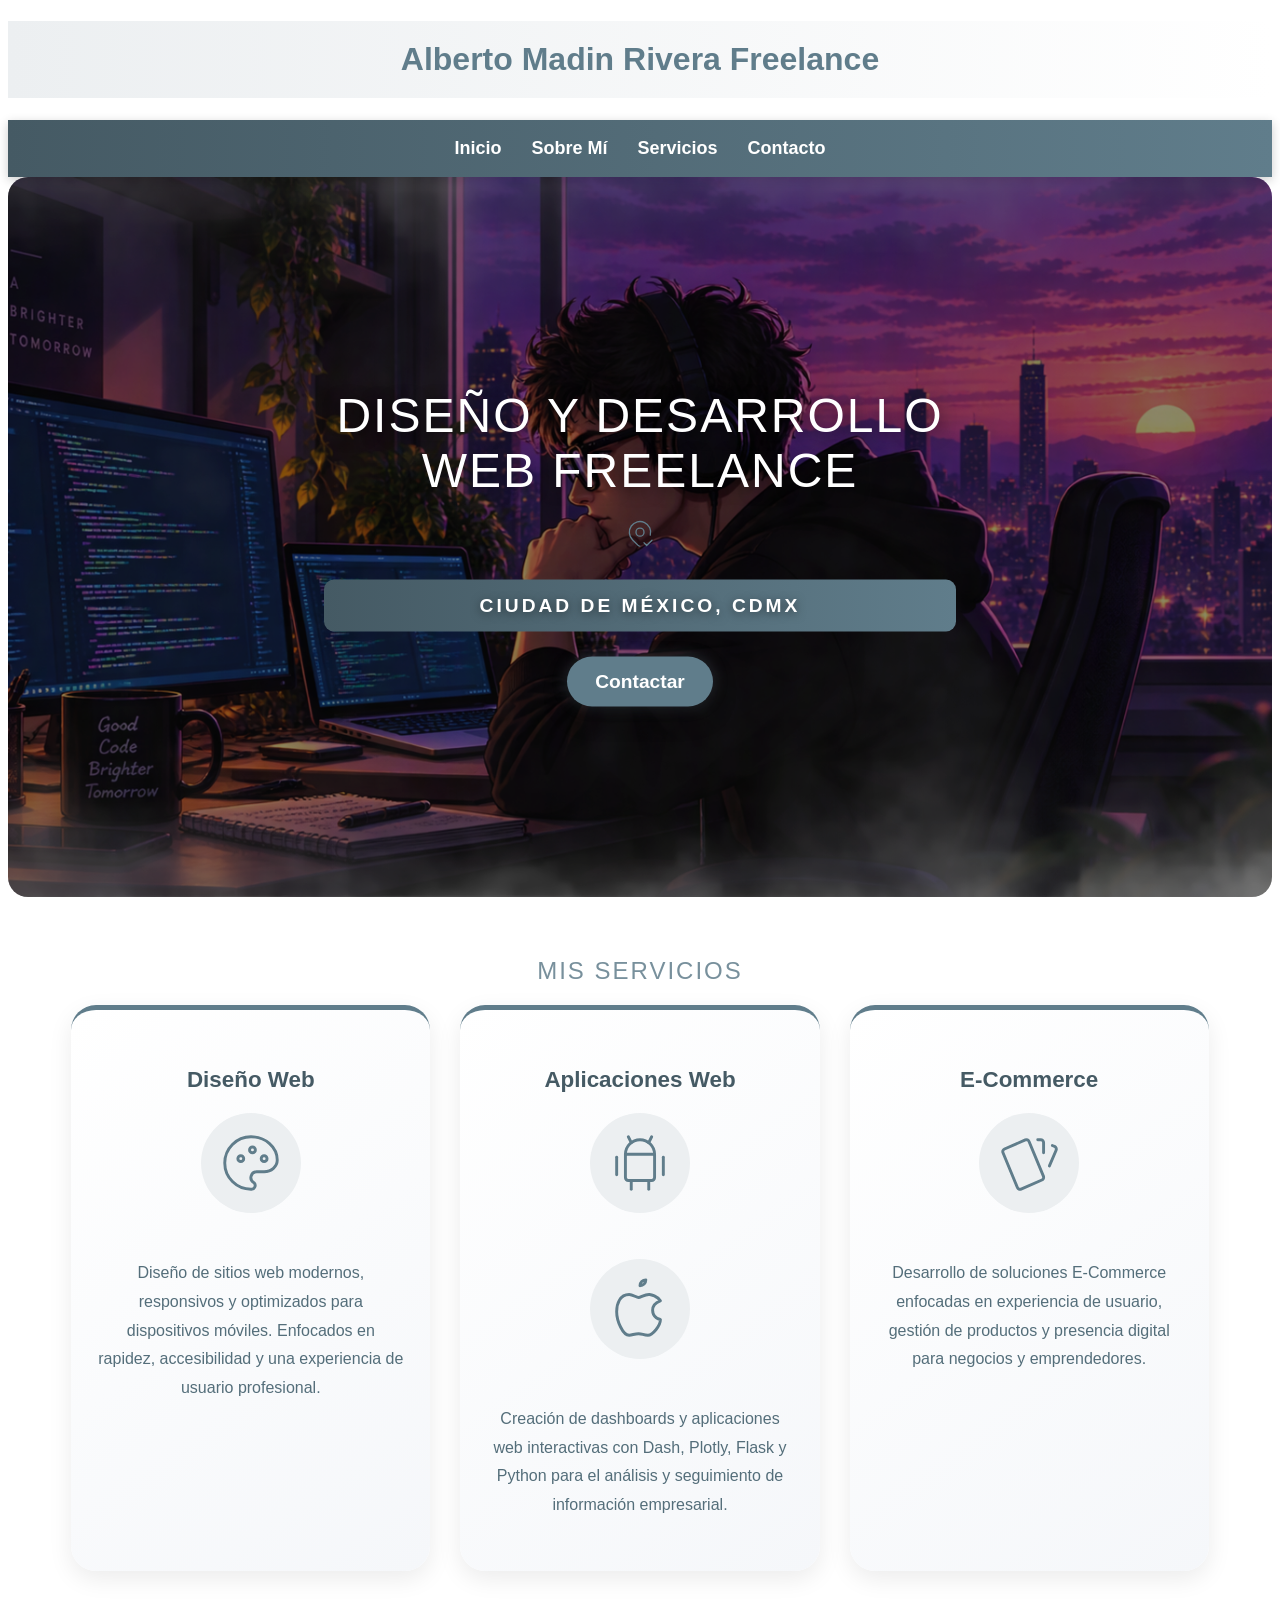
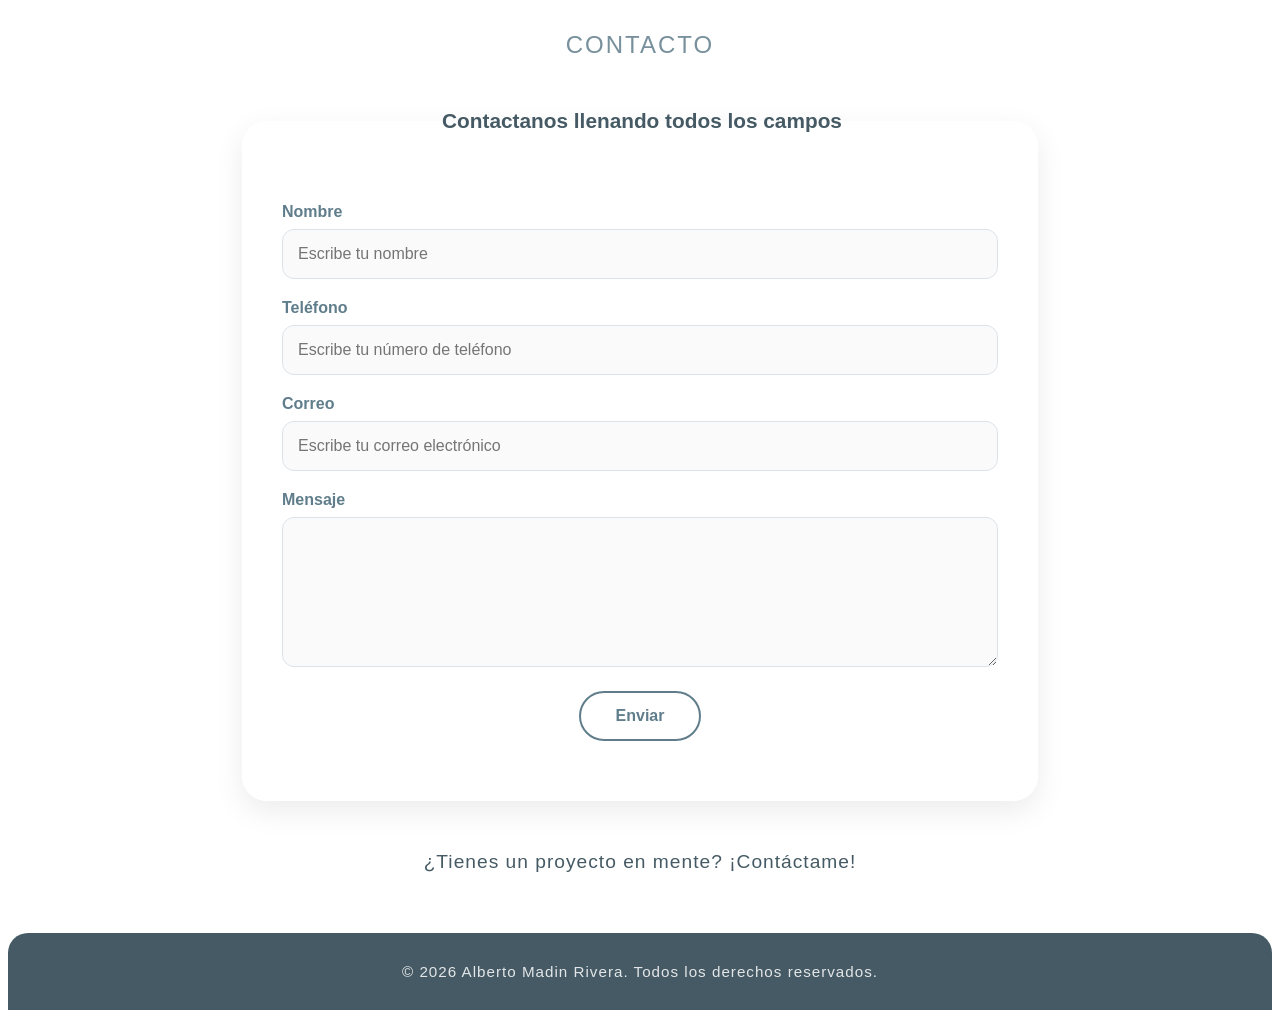
==== commit ebf589e8: "Update hero section styles in styles.css; adjust content width and add paragraph styles" ====
--- a/PARTE 2. CSS CON HTML/index.html
+++ b/PARTE 2. CSS CON HTML/index.html
@@ -15,7 +15,7 @@
     </header>
         <!-- Barra de navegación -->
     <nav>
-        <a href="#">Inicio</a>
+        <a href="portfolio/inicio.html">Inicio</a> <!-- Enlace a la página de inicio -->
         <a href="#">Sobre Mí</a>
         <a href="#">Servicios</a>
         <a href="#">Contacto</a>
@@ -43,7 +43,7 @@
                 </svg>
             </p>
             <p class="ubicacion">Ciudad de México, CDMX</p>
-            <a class="contactar" href="#">Contactar</a>
+            <a class="btn-contactar" href="#">Contactar</a>
         </div>
         </section>
     </section>
--- a/PARTE 2. CSS CON HTML/css/styles.css
+++ b/PARTE 2. CSS CON HTML/css/styles.css
@@ -416,4 +416,21 @@
     font-size: 0.95rem;
     letter-spacing: 1px;
     margin: 0;
+}
+
+.btn-contactar{
+    display: inline-block;
+    padding: 18px 45px;
+    font-family: "Century Gothic", sans-serif;
+    font-size: 1.2rem;
+    font-weight: bold;
+    color: #ffffff;
+    text-decoration: none;
+    background: #78909c;
+    border: none;
+    border-radius: 50px;
+    box-shadow:
+        0 10px 25px rgba(0,0,0,.25),
+        0 0 15px rgba(120,144,156,.3);
+    transition: all .3s ease;
 }
--- a/PARTE 2. CSS CON HTML/css/styles.css
+++ b/PARTE 2. CSS CON HTML/css/styles.css
@@ -416,4 +416,21 @@
     font-size: 0.95rem;
     letter-spacing: 1px;
     margin: 0;
+}
+
+.btn-contactar{
+    display: inline-block;
+    padding: 18px 45px;
+    font-family: "Century Gothic", sans-serif;
+    font-size: 1.2rem;
+    font-weight: bold;
+    color: #ffffff;
+    text-decoration: none;
+    background: #78909c;
+    border: none;
+    border-radius: 50px;
+    box-shadow:
+        0 10px 25px rgba(0,0,0,.25),
+        0 0 15px rgba(120,144,156,.3);
+    transition: all .3s ease;
 }
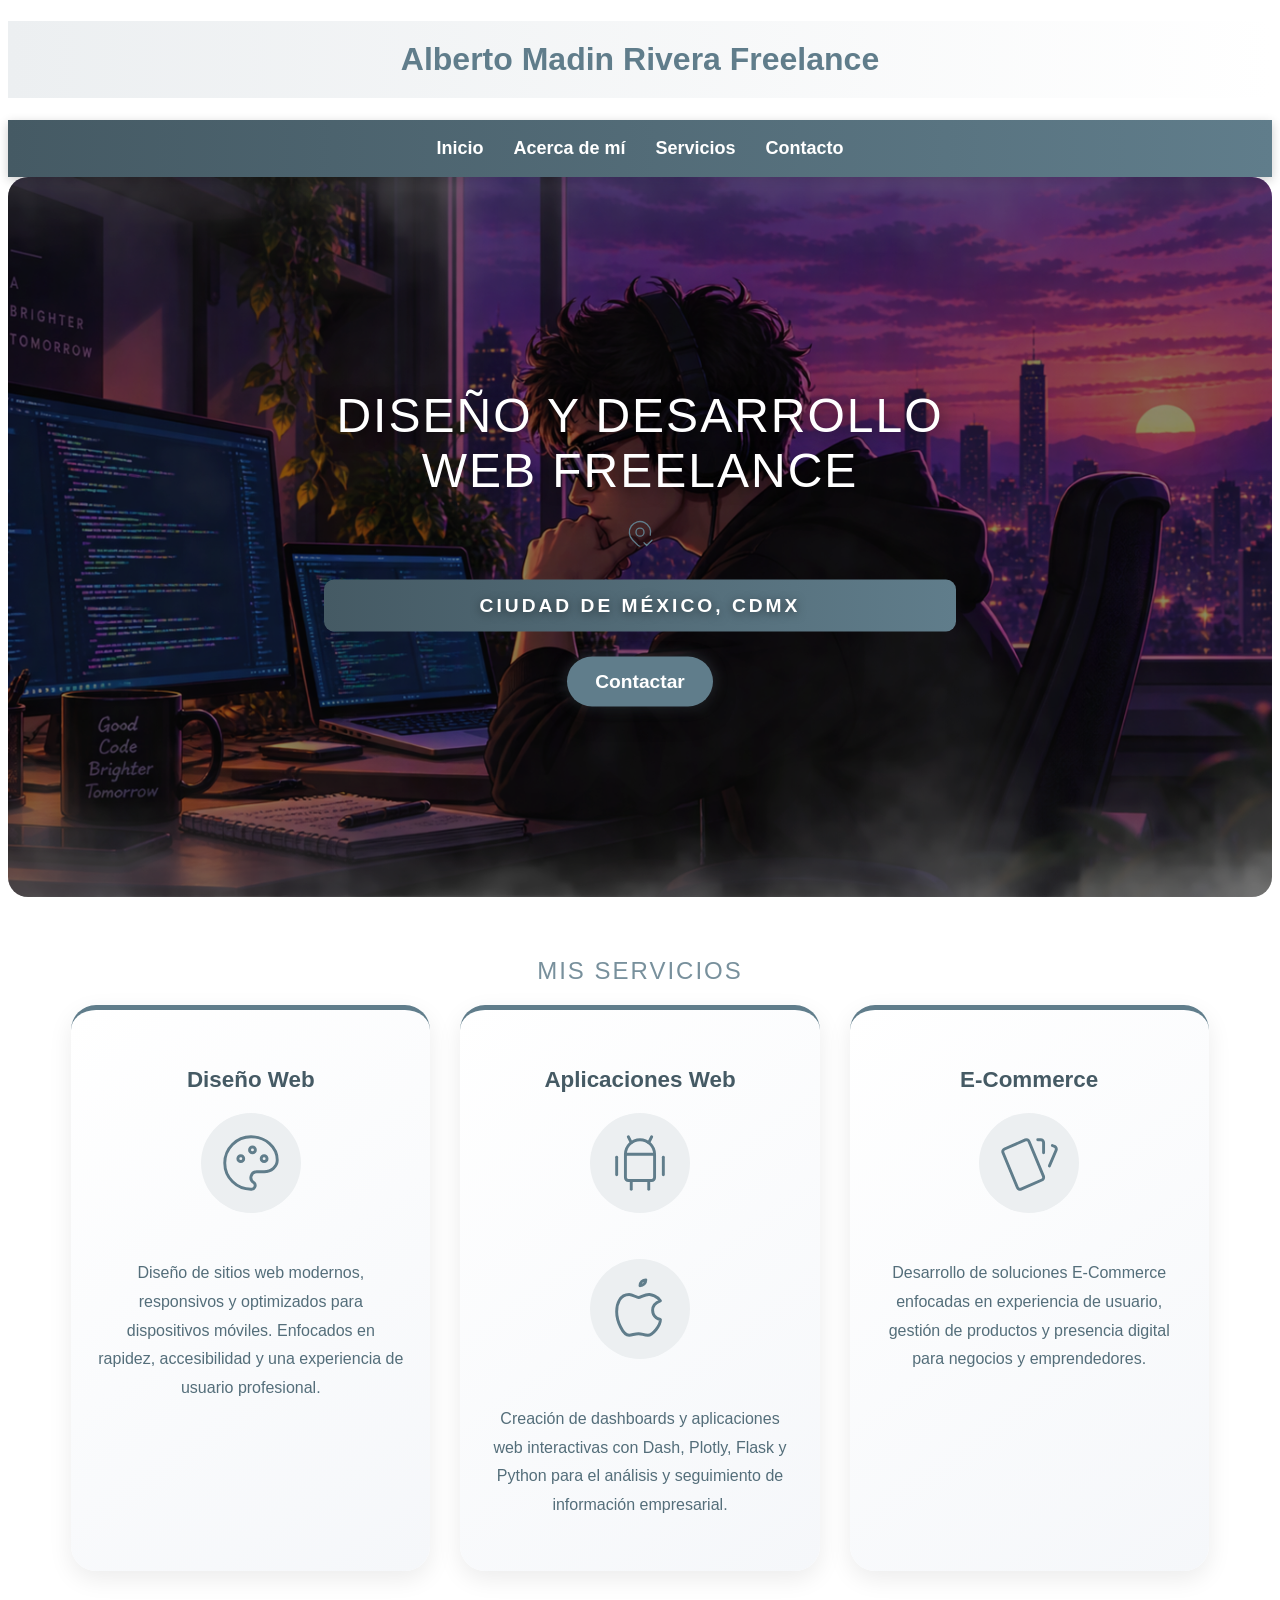
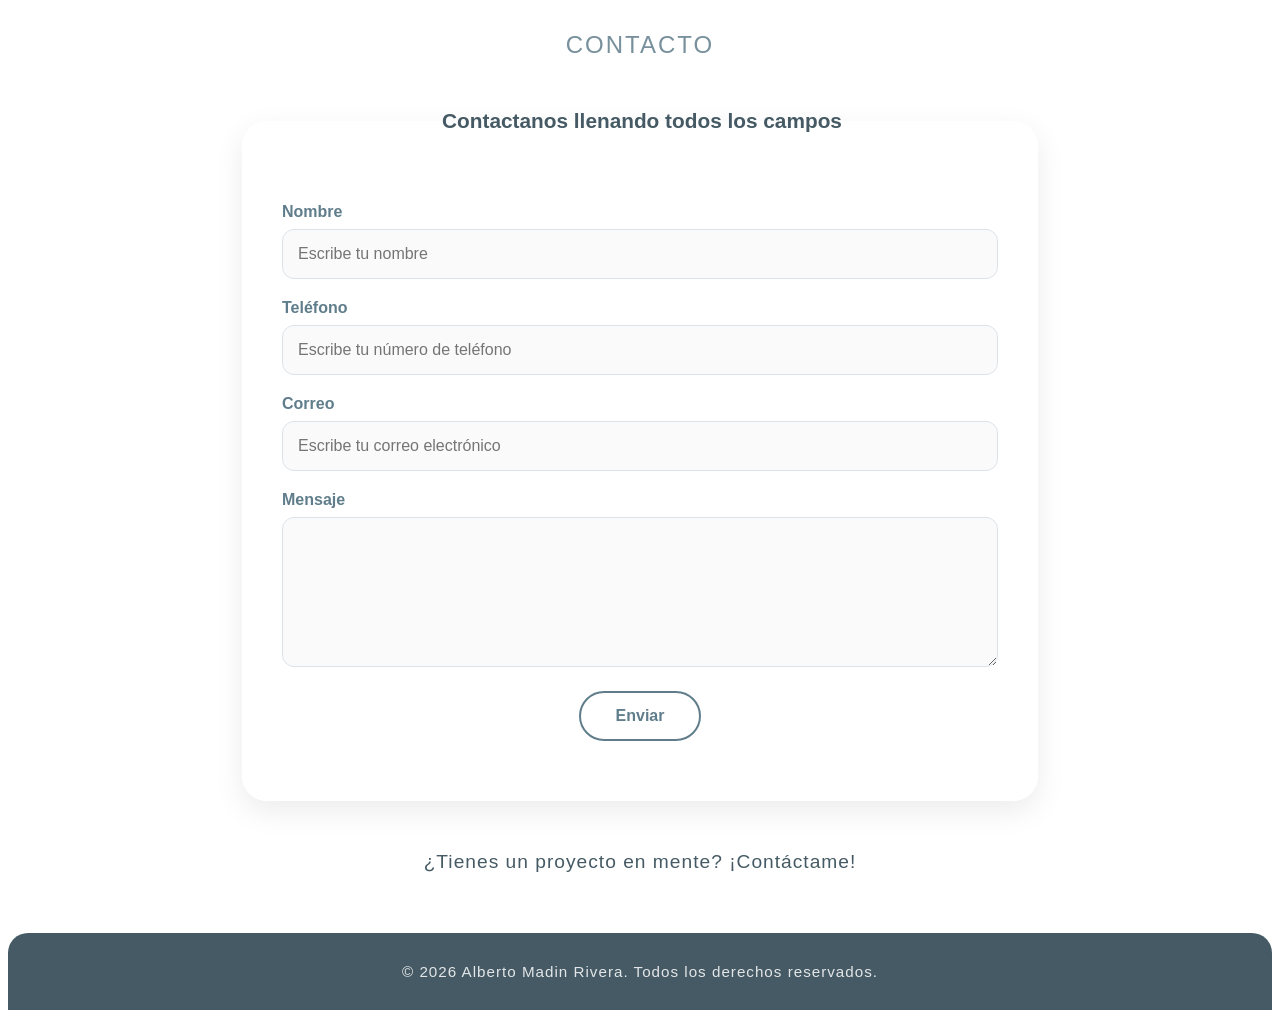
==== commit a46331b2: "Update navigation link to "Sobre Mí" and enhance content in inicio.html; add new Sobre_mi.html page " ====
--- a/PARTE 2. CSS CON HTML/index.html
+++ b/PARTE 2. CSS CON HTML/index.html
@@ -16,7 +16,7 @@
         <!-- Barra de navegación -->
     <nav>
         <a href="portfolio/inicio.html">Inicio</a> <!-- Enlace a la página de inicio -->
-        <a href="#">Sobre Mí</a>
+        <a href="portfolio/Sobre_mi.html">Acerca de mí</a> <!-- Enlace a la página Sobre Mí -->
         <a href="#">Servicios</a>
         <a href="#">Contacto</a>
     </nav>
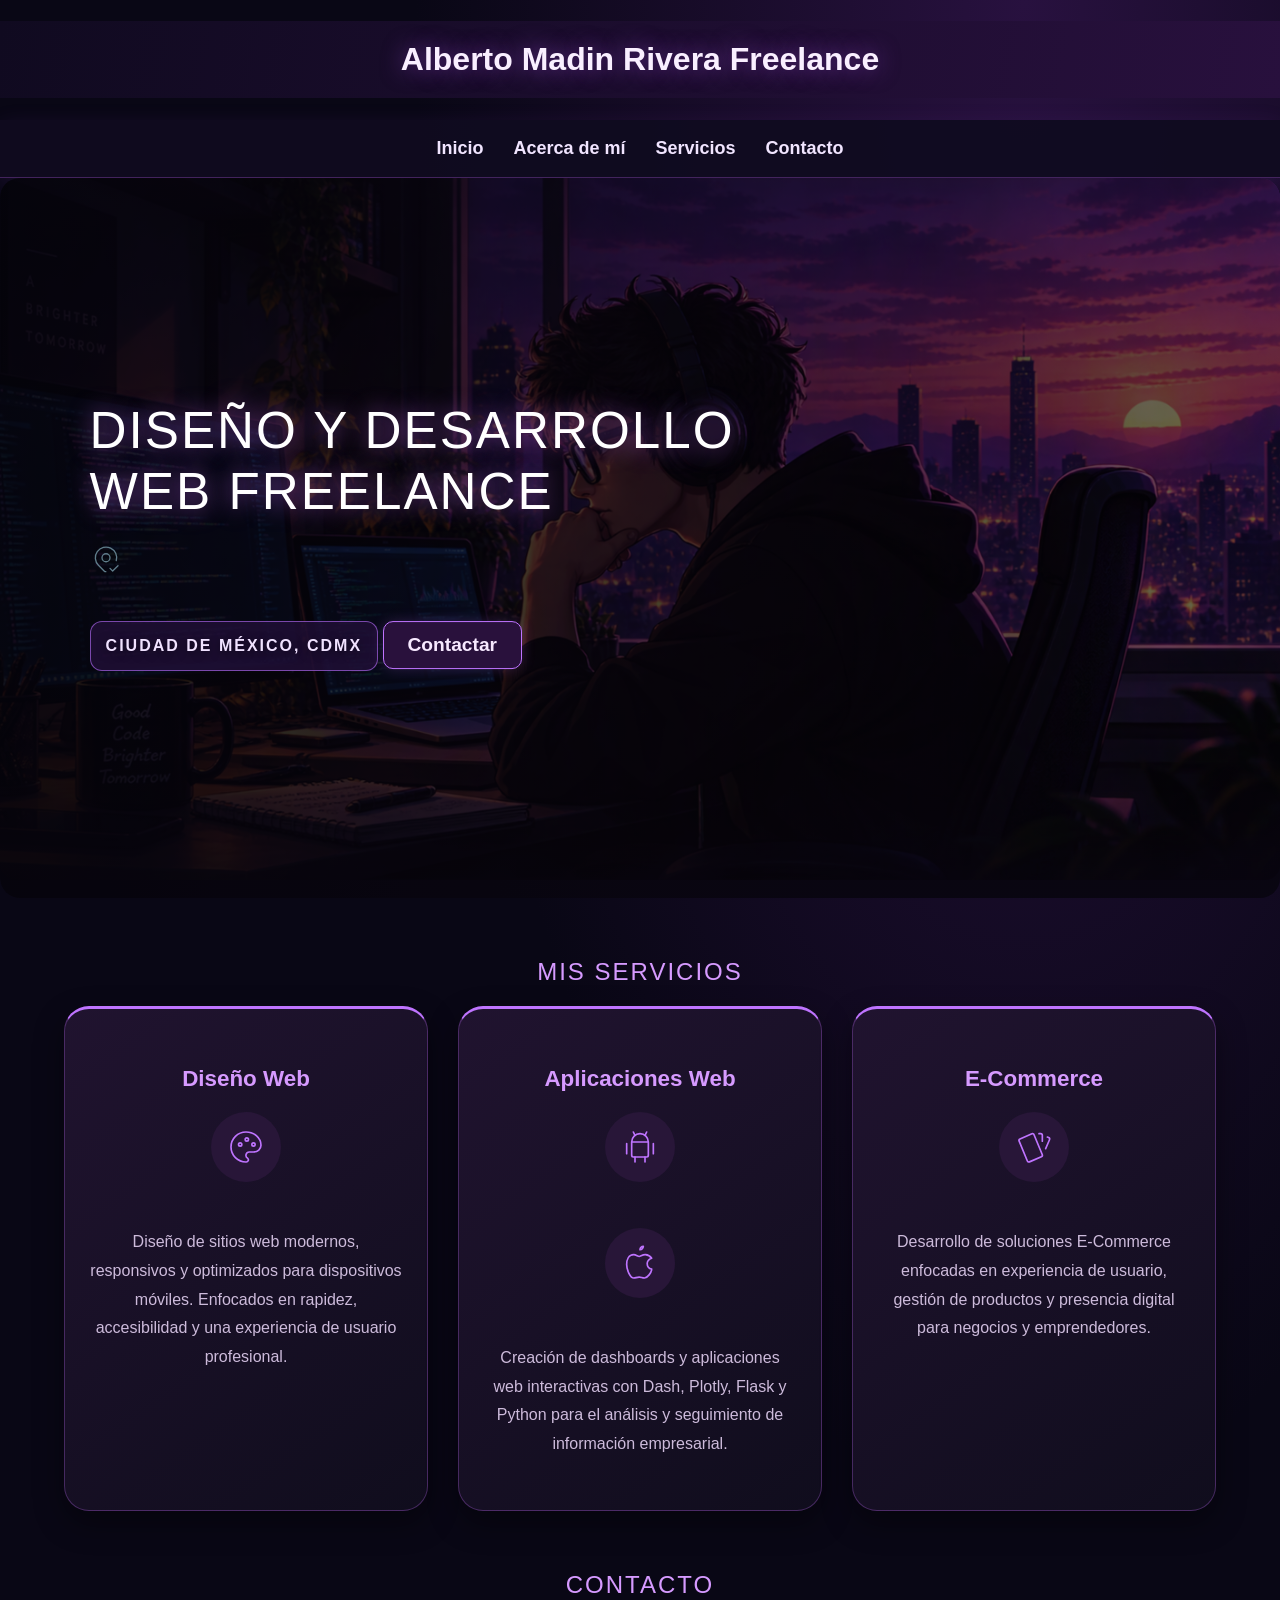
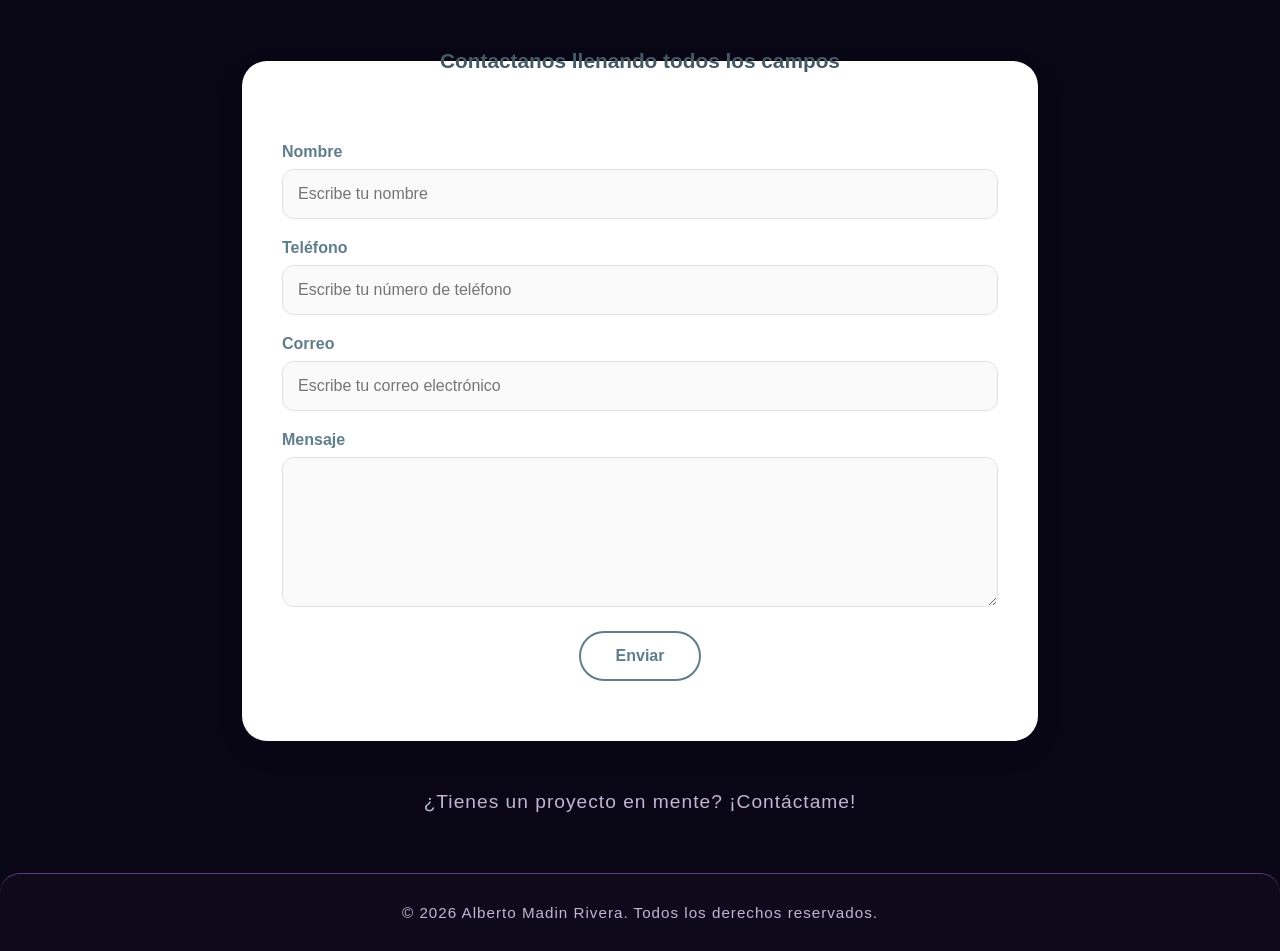
==== commit a34367df: "Implement dark purple neon theme across styles; update index.html language attribute to Spanish and " ====
--- a/PARTE 2. CSS CON HTML/index.html
+++ b/PARTE 2. CSS CON HTML/index.html
@@ -1,6 +1,6 @@
 <!-- Esto es un comentario-->
 <!DOCTYPE html>
-<html lang="en">
+<html lang="es">
 <head>
     <meta charset="UTF-8">
     <meta name="viewport" content="width=device-width, initial-scale=1.0">
@@ -46,7 +46,6 @@
             <a class="btn-contactar" href="#">Contactar</a>
         </div>
         </section>
-    </section>
 
     <!-- Contenido principal -->
     <main>
--- a/PARTE 2. CSS CON HTML/css/styles.css
+++ b/PARTE 2. CSS CON HTML/css/styles.css
@@ -433,4 +433,34 @@
         0 10px 25px rgba(0,0,0,.25),
         0 0 15px rgba(120,144,156,.3);
     transition: all .3s ease;
-}+}
+
+/* ===== DARK PURPLE NEON THEME - personalizable ===== */
+:root{--neon:#bf74ff;--pink:#f078d6;--bg:#090715;--surface:#151025;--ink:#f6efff;--muted:#c4b5d7}
+*{box-sizing:border-box}
+html{scroll-behavior:smooth}
+body{margin:0;background:radial-gradient(ellipse at 80% 0%,#28113f 0%,transparent 42%),var(--bg);color:var(--ink);font-family:'Century Gothic',Arial,sans-serif}
+header,header h1,h1{background:linear-gradient(100deg,#100a20,#28103d)!important;color:#f9efff!important;text-shadow:0 0 22px #ad52ee88;box-shadow:none!important}
+nav{background:#100b20ee!important;border-bottom:1px solid #8e49ba66;box-shadow:0 6px 25px #8f42d322!important;flex-wrap:wrap}
+nav a{color:#f1e5ff!important}
+nav a:hover,nav a:focus-visible{color:var(--neon)!important;text-shadow:0 0 12px #bd72ff}
+h2,h3,.section1 h2,.servicios h3{color:#d69aff!important}
+p,.section1 p{color:var(--muted)!important}
+.hero{position:relative;isolation:isolate;overflow:hidden;background:#100a20}
+.hero>img{width:100%;height:clamp(480px,78vh,850px);object-fit:cover;object-position:center;display:block}
+.hero::after{content:'';position:absolute;inset:0;background:linear-gradient(90deg,#090715db 0%,#10091b88 48%,#12091c33 100%);pointer-events:none;z-index:0}
+.hero-contenido{position:absolute;z-index:2;left:7%;top:50%;transform:translateY(-50%);width:min(650px,86%);text-align:left;color:white}
+.hero-contenido h1,.hero-contenido h2{color:#fff!important;text-align:left!important;background:transparent!important;padding:0!important;font-size:clamp(1.6rem,4vw,3.4rem);line-height:1.2;text-shadow:0 0 22px #bb64eeaa}
+.hero-contenido p{color:#f0e2ff!important}
+.ubicacion{display:inline-block;max-width:100%;background:#211037cc!important;border:1px solid #bb71ff99;border-radius:12px!important;letter-spacing:2px!important;color:#f5eaff!important;font-size:clamp(.75rem,1.4vw,1rem)!important}
+.btn-contactar,.hero-contenido a,.section1 a,.btn{display:inline-block!important;background:#29113c!important;color:#f7e9ff!important;border:1px solid var(--neon)!important;border-radius:10px!important;text-decoration:none!important;padding:12px 24px!important;box-shadow:0 0 14px #b86eff33;transition:transform .25s,box-shadow .25s,background .25s}
+.btn-contactar:hover,.hero-contenido a:hover,.section1 a:hover,.btn:hover{background:#7435a7!important;color:white!important;transform:translateY(-3px);box-shadow:0 0 25px #c577ff99}
+main{color:var(--ink)}
+.servicios section,.servicio,.card{background:linear-gradient(145deg,#20132f,#100d1d)!important;border:1px solid #75429a88!important;border-top:3px solid var(--neon)!important;color:var(--ink)!important;box-shadow:0 12px 30px #0006!important}
+.servicios section:hover,.servicio:hover,.card:hover{transform:translateY(-6px);border-color:#d08aff!important;box-shadow:0 12px 34px #aa55ff55!important}
+.servicios svg{stroke:var(--neon)!important;background:#281638!important}
+.servicios p,.servicio p{color:#cdbbdb!important}
+footer{background:#0e091b!important;color:#cbb6db!important;border-top:1px solid #633a86}
+a:focus-visible{outline:2px solid #dfb2ff;outline-offset:4px}
+@media(max-width:700px){nav{gap:12px;padding:16px}nav a{font-size:14px}.hero>img{height:620px;object-position:57% center}.hero::after{background:linear-gradient(90deg,#090715e8,#0907158a)}.hero-contenido{left:6%;width:88%}.servicios{grid-template-columns:1fr!important}main{width:92%!important;margin:35px auto!important}}
+@media(prefers-reduced-motion:reduce){*,*::before,*::after{transition:none!important;scroll-behavior:auto!important}}
--- a/PARTE 2. CSS CON HTML/css/styles.css
+++ b/PARTE 2. CSS CON HTML/css/styles.css
@@ -433,4 +433,34 @@
         0 10px 25px rgba(0,0,0,.25),
         0 0 15px rgba(120,144,156,.3);
     transition: all .3s ease;
-}+}
+
+/* ===== DARK PURPLE NEON THEME - personalizable ===== */
+:root{--neon:#bf74ff;--pink:#f078d6;--bg:#090715;--surface:#151025;--ink:#f6efff;--muted:#c4b5d7}
+*{box-sizing:border-box}
+html{scroll-behavior:smooth}
+body{margin:0;background:radial-gradient(ellipse at 80% 0%,#28113f 0%,transparent 42%),var(--bg);color:var(--ink);font-family:'Century Gothic',Arial,sans-serif}
+header,header h1,h1{background:linear-gradient(100deg,#100a20,#28103d)!important;color:#f9efff!important;text-shadow:0 0 22px #ad52ee88;box-shadow:none!important}
+nav{background:#100b20ee!important;border-bottom:1px solid #8e49ba66;box-shadow:0 6px 25px #8f42d322!important;flex-wrap:wrap}
+nav a{color:#f1e5ff!important}
+nav a:hover,nav a:focus-visible{color:var(--neon)!important;text-shadow:0 0 12px #bd72ff}
+h2,h3,.section1 h2,.servicios h3{color:#d69aff!important}
+p,.section1 p{color:var(--muted)!important}
+.hero{position:relative;isolation:isolate;overflow:hidden;background:#100a20}
+.hero>img{width:100%;height:clamp(480px,78vh,850px);object-fit:cover;object-position:center;display:block}
+.hero::after{content:'';position:absolute;inset:0;background:linear-gradient(90deg,#090715db 0%,#10091b88 48%,#12091c33 100%);pointer-events:none;z-index:0}
+.hero-contenido{position:absolute;z-index:2;left:7%;top:50%;transform:translateY(-50%);width:min(650px,86%);text-align:left;color:white}
+.hero-contenido h1,.hero-contenido h2{color:#fff!important;text-align:left!important;background:transparent!important;padding:0!important;font-size:clamp(1.6rem,4vw,3.4rem);line-height:1.2;text-shadow:0 0 22px #bb64eeaa}
+.hero-contenido p{color:#f0e2ff!important}
+.ubicacion{display:inline-block;max-width:100%;background:#211037cc!important;border:1px solid #bb71ff99;border-radius:12px!important;letter-spacing:2px!important;color:#f5eaff!important;font-size:clamp(.75rem,1.4vw,1rem)!important}
+.btn-contactar,.hero-contenido a,.section1 a,.btn{display:inline-block!important;background:#29113c!important;color:#f7e9ff!important;border:1px solid var(--neon)!important;border-radius:10px!important;text-decoration:none!important;padding:12px 24px!important;box-shadow:0 0 14px #b86eff33;transition:transform .25s,box-shadow .25s,background .25s}
+.btn-contactar:hover,.hero-contenido a:hover,.section1 a:hover,.btn:hover{background:#7435a7!important;color:white!important;transform:translateY(-3px);box-shadow:0 0 25px #c577ff99}
+main{color:var(--ink)}
+.servicios section,.servicio,.card{background:linear-gradient(145deg,#20132f,#100d1d)!important;border:1px solid #75429a88!important;border-top:3px solid var(--neon)!important;color:var(--ink)!important;box-shadow:0 12px 30px #0006!important}
+.servicios section:hover,.servicio:hover,.card:hover{transform:translateY(-6px);border-color:#d08aff!important;box-shadow:0 12px 34px #aa55ff55!important}
+.servicios svg{stroke:var(--neon)!important;background:#281638!important}
+.servicios p,.servicio p{color:#cdbbdb!important}
+footer{background:#0e091b!important;color:#cbb6db!important;border-top:1px solid #633a86}
+a:focus-visible{outline:2px solid #dfb2ff;outline-offset:4px}
+@media(max-width:700px){nav{gap:12px;padding:16px}nav a{font-size:14px}.hero>img{height:620px;object-position:57% center}.hero::after{background:linear-gradient(90deg,#090715e8,#0907158a)}.hero-contenido{left:6%;width:88%}.servicios{grid-template-columns:1fr!important}main{width:92%!important;margin:35px auto!important}}
+@media(prefers-reduced-motion:reduce){*,*::before,*::after{transition:none!important;scroll-behavior:auto!important}}
